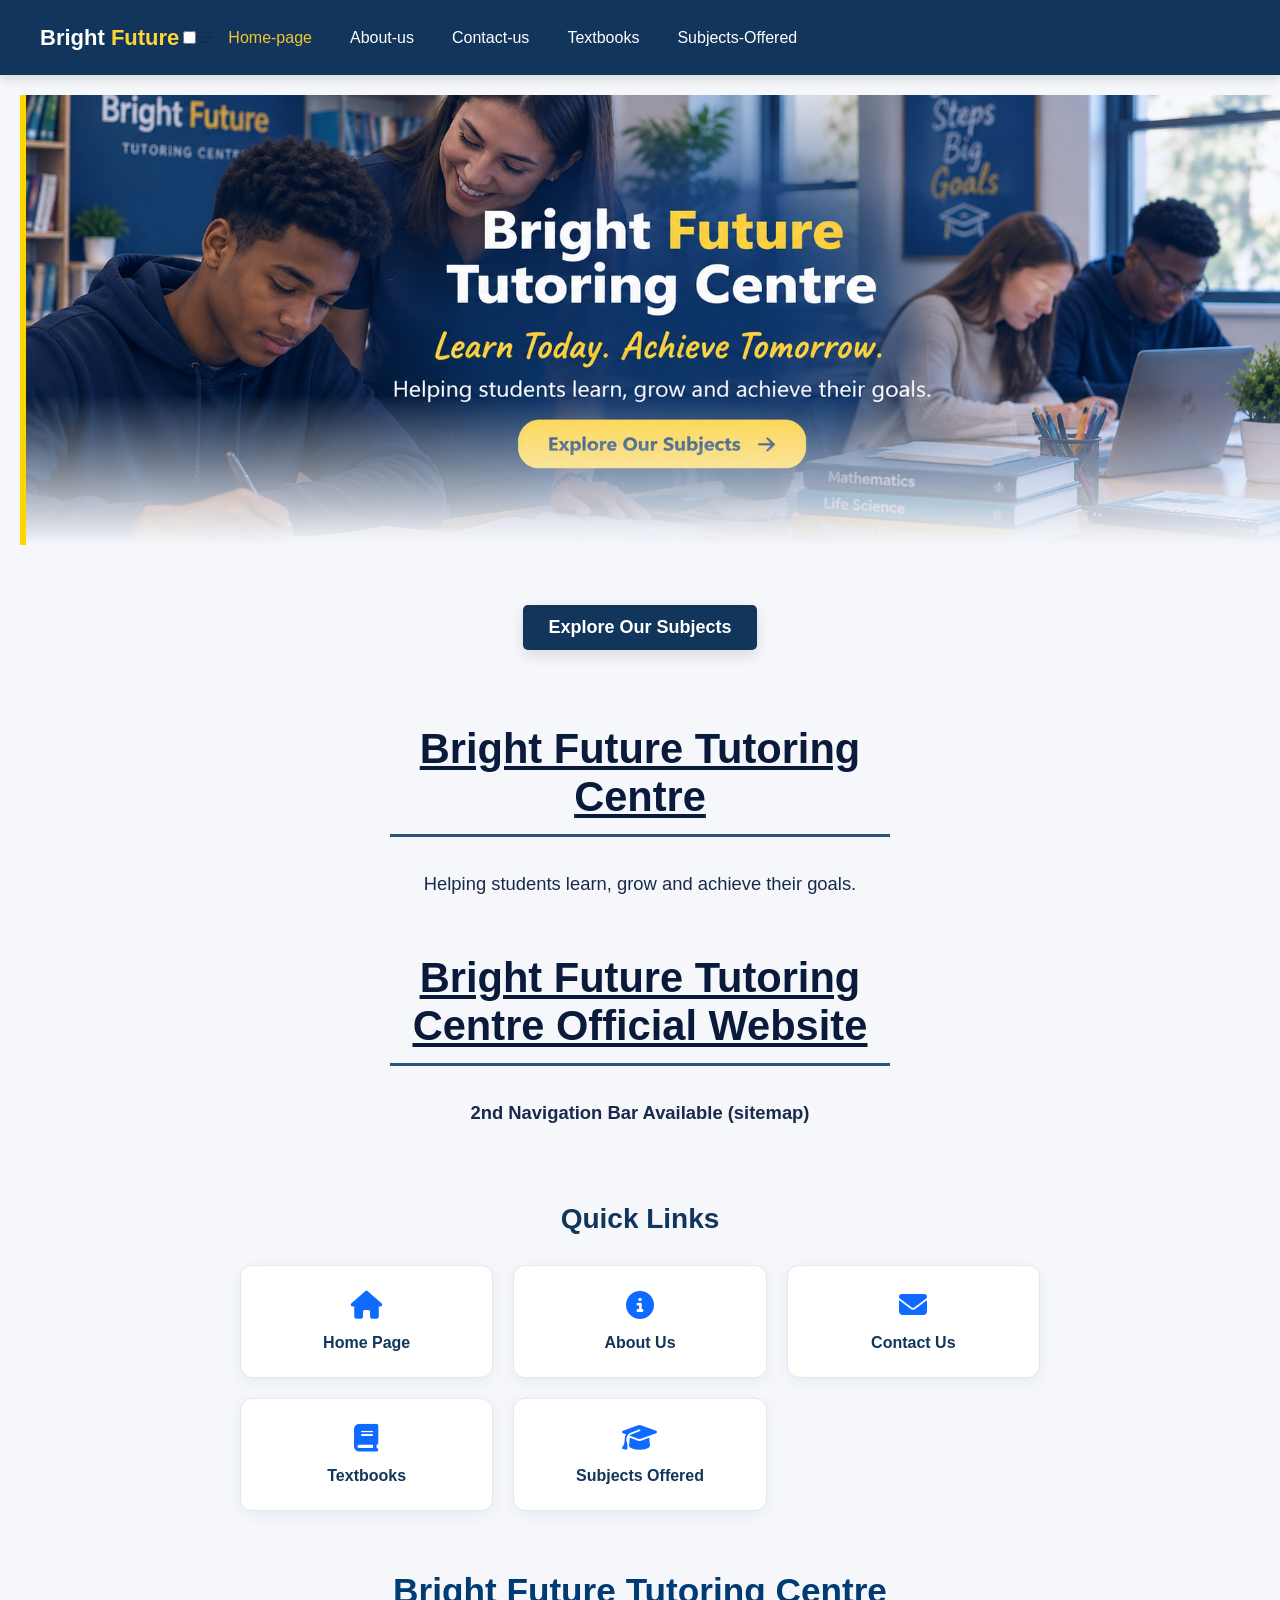
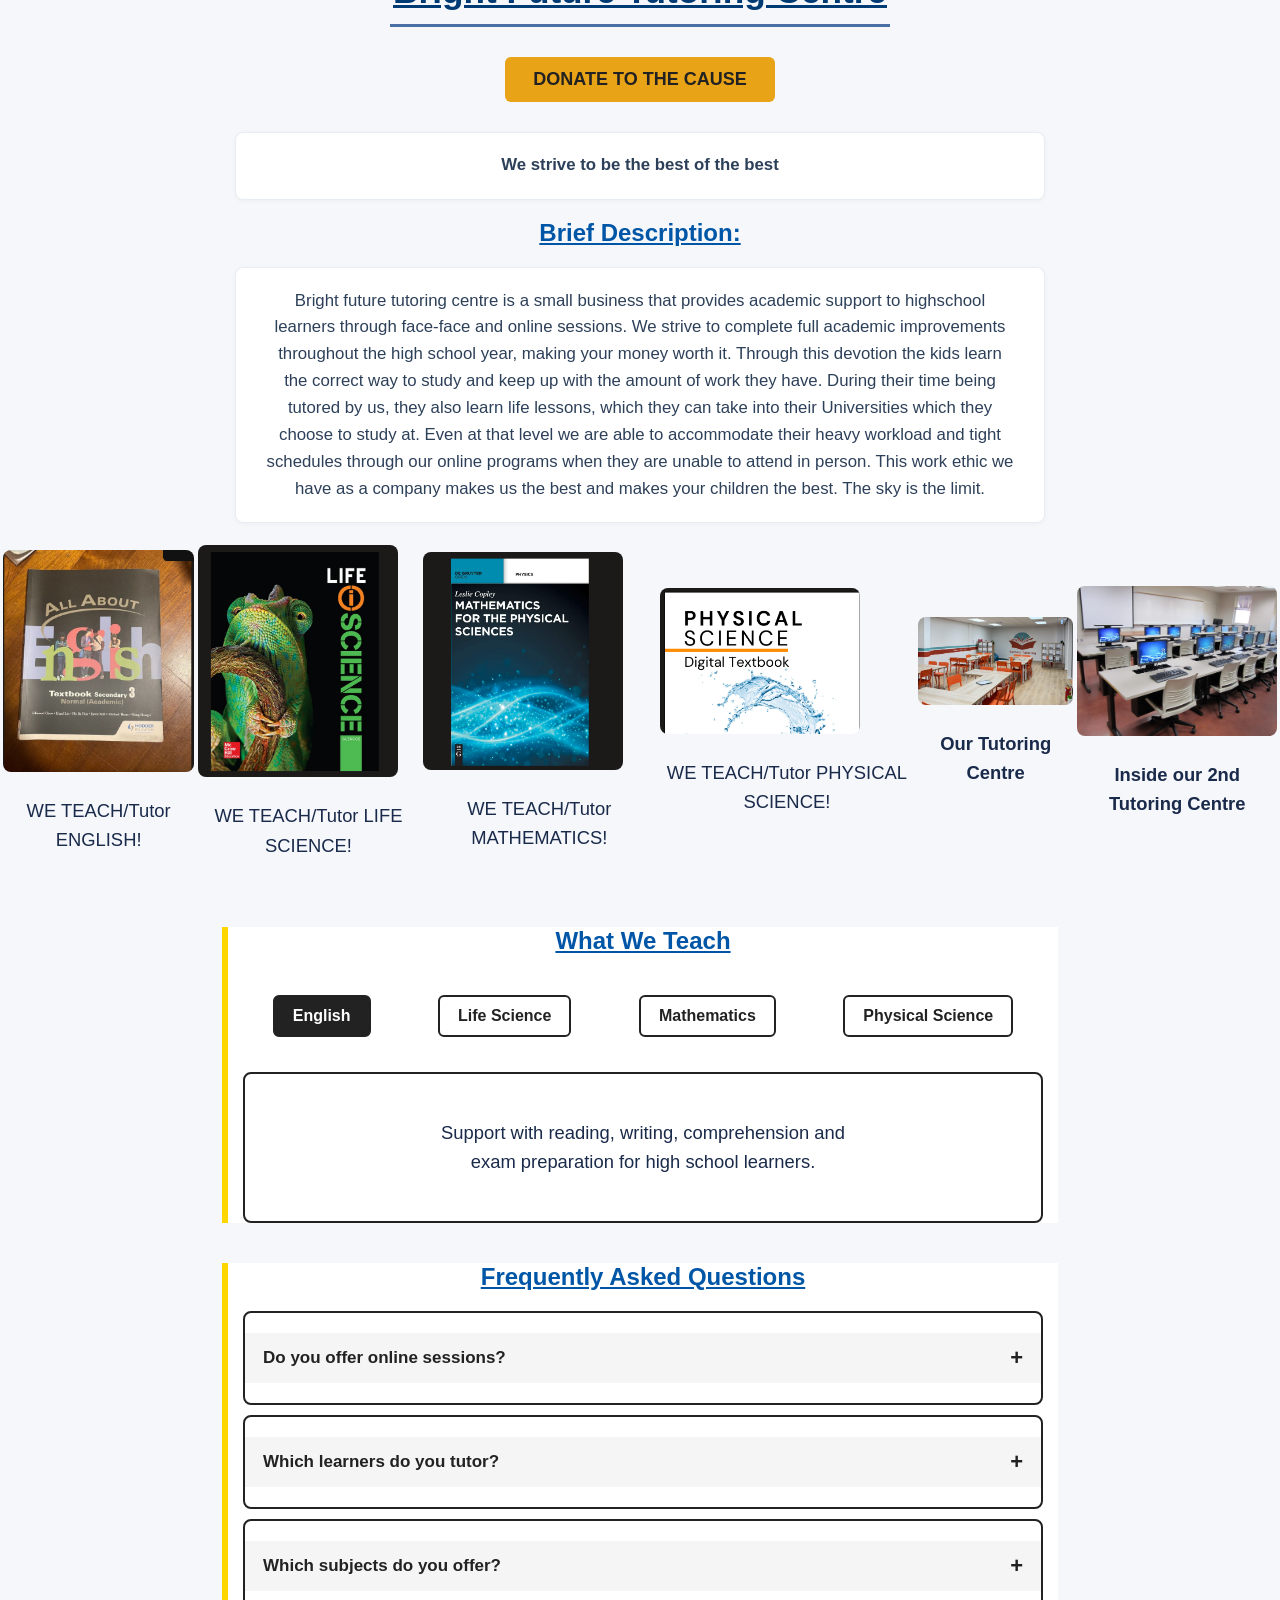
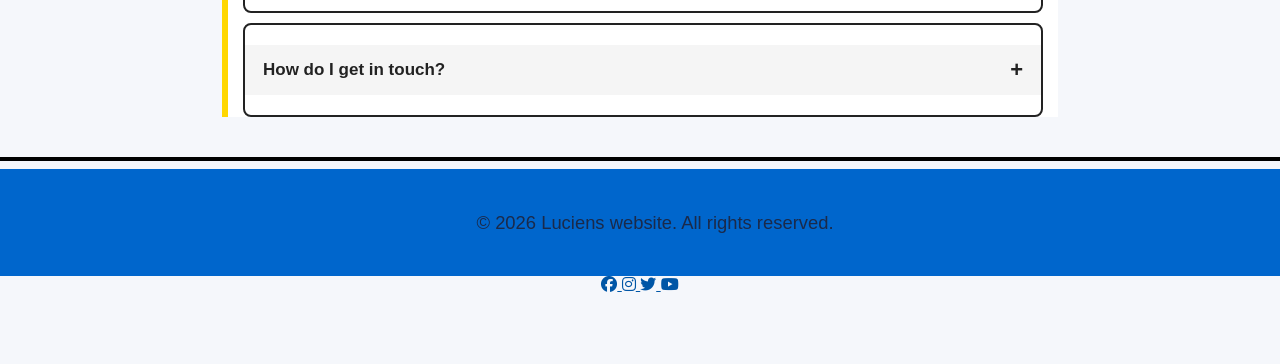
==== index.html @ dc011570 "Rename Index.html to index.html" ====
<!DOCTYPE html>
<html>

<head>

    <title>Homepage</title>

    <link rel="stylesheet" href="CSS/style.css">
    <link rel="stylesheet" href="CSS/lightbox.css">
    
    <meta charset="UTF-8">
<meta name="viewport" content="width=device-width, initial-scale=1.0">
<link rel="stylesheet" href="https://cdnjs.cloudflare.com/ajax/libs/font-awesome/6.5.1/css/all.min.css">
</head>

<body class="homepage">

    <!-- NAVIGATION BAR -->

    <header class="navbar">

        <a href="#" class="logo">
            Bright <span>Future</span>
        </a>

        <input type="checkbox" id="menu-toggle">

        <label for="menu-toggle" class="menu-toggle">&#9776;</label>

        <nav class="nav-links">

            <a href="#" class="active">Home-page</a>

            <a href="Assets/about us.html">About-us</a>

            <a href="Assets/Contact us.html">Contact-us</a>

            <a href="Assets/Textbooks.html">Textbooks</a>

            <a href="Assets/Subjects Offered.html">Subjects-Offered</a>

            

        </nav>

    </header>


    <!-- HOME PAGE BANNER -->

    <section class="home-banner">
    </section>
    <div class="banner-button">
     <a href="Assets/Subjects Offered.html" class="main-button">
                Explore Our Subjects
            </a>

        </div>
        <div class="banner-content">

            <h1>Bright Future Tutoring Centre</h1>

            <p>
                Helping students learn, grow and achieve their goals.
            </p>

       </div>

    


    <!-- WEBSITE INFORMATION -->

    <h1>
        <u>Bright Future Tutoring Centre Official Website</u>
    </h1>

    <p>
        <b>2nd Navigation Bar Available (sitemap)</b>
    </p>


    <!-- SITEMAP LINKS -->

   <div class="sitemap-section">
    <h2 class="sitemap-title">Quick Links</h2>
    
   <div class="sitemap-grid">
    <a href="index.html" class="sitemap-card">
        <i class="fas fa-home"></i>
        <span>Home Page</span>
    </a>

    <a href="Assets/about us.html" class="sitemap-card">
        <i class="fas fa-info-circle"></i>
        <span>About Us</span>
    </a>

    <a href="Assets/Contact us.html" class="sitemap-card">
        <i class="fas fa-envelope"></i>
        <span>Contact Us</span>
    </a>

    <a href="Assets/Textbooks.html" class="sitemap-card">
        <i class="fas fa-book"></i>
        <span>Textbooks</span>
    </a>

    <a href="Assets/Subjects Offered.html" class="sitemap-card">
        <i class="fas fa-graduation-cap"></i>
        <span>Subjects Offered</span>
    </a>
</div>
</div>


    <!-- MAIN CONTENT -->

    <h1>
        <u>Bright Future Tutoring Centre</u>
    </h1>

    
        
         
<button id="donate-btn" class="donate-button">DONATE TO THE CAUSE</button>
    

    <!-- This is a call to action button -->


    <p>
        <b>We strive to be the best of the best</b>
    </p>


    <h2>Brief Description:</h2>

    <p>
        Bright future tutoring centre is a small business that provides
        academic support to highschool learners through face-face and online
        sessions. We strive to complete full academic improvements throughout
        the high school year, making your money worth it. Through this
        devotion the kids learn the correct way to study and keep up with the
        amount of work they have.

        During their time being tutored by us, they also learn life lessons,
        which they can take into their Universities which they choose to
        study at.

        Even at that level we are able to accommodate their heavy workload
        and tight schedules through our online programs when they are unable
        to attend in person.

        This work ethic we have as a company makes us the best and makes
        your children the best.

        The sky is the limit.
    </p>


    <!-- SUBJECT AND CENTRE IMAGES (click any image to open the lightbox) -->

    <table>

        <tr>

            <td>

                <img src="Images/English.png"
                     alt="English"
                     width="200"
                     class="lightbox-img">

                <p>WE TEACH/Tutor ENGLISH!</p>

            </td>


            <td>

                <img src="Images/Life science .png"
                     alt="Life science"
                     width="200"
                     class="lightbox-img">

                <p>WE TEACH/Tutor LIFE SCIENCE!</p>

            </td>


            <td>

                <img src="Images/Mathematics .png"
                     alt="Mathematics"
                     width="200"
                     class="lightbox-img">

                <p>WE TEACH/Tutor MATHEMATICS!</p>

            </td>


            <td>

                <img src="Images/Physical science .png"
                     alt="Physical science"
                     width="200"
                     class="lightbox-img">

                <p>WE TEACH/Tutor PHYSICAL SCIENCE!</p>

            </td>


            <td>

                <img src="Images/Inside building.jpeg"
                     alt="Inside building"
                     width="200"
                     class="lightbox-img">

                <p>
                    <b>Our Tutoring Centre</b>
                </p>

            </td>


            <td>

                <img src="Images/Inside 2nd building.jpg"
                     alt="Inside 2nd building"
                     width="200"
                     class="lightbox-img">

                <p>
                    <b>Inside our 2nd Tutoring Centre</b>
                </p>

            </td>

        </tr>

    </table>
<!-- SUBJECT TABS -->
<section class="tabs">
    <h2>What We Teach</h2>

    <div class="tab-buttons">
        <button class="tab-btn active" data-tab="english">English</button>
        <button class="tab-btn" data-tab="lifesci">Life Science</button>
        <button class="tab-btn" data-tab="maths">Mathematics</button>
        <button class="tab-btn" data-tab="physci">Physical Science</button>
    </div>

    <div class="tab-panel active" id="english">
        <p>Support with reading, writing, comprehension and exam preparation for high school learners.</p>
    </div>
    <div class="tab-panel" id="lifesci">
        <p>Help with understanding key concepts, diagrams and the study techniques needed for Life Science.</p>
    </div>
    <div class="tab-panel" id="maths">
        <p>Step-by-step guidance through problem solving, practice questions and test preparation.</p>
    </div>
    <div class="tab-panel" id="physci">
        <p>Clear explanations of Physics and Chemistry topics, with plenty of practice.</p>
    </div>
</section>


<!-- FAQ ACCORDION -->
<section class="faq">
    <h2>Frequently Asked Questions</h2>

    <div class="faq-item">
        <button class="faq-question">Do you offer online sessions?</button>
        <div class="faq-answer">
            <p>Yes. We offer both face-to-face and online sessions, so learners with busy schedules can still attend.</p>
        </div>
    </div>

    <div class="faq-item">
        <button class="faq-question">Which learners do you tutor?</button>
        <div class="faq-answer">
            <p>We provide academic support to high school learners.</p>
        </div>
    </div>

    <div class="faq-item">
        <button class="faq-question">Which subjects do you offer?</button>
        <div class="faq-answer">
            <p>English, Life Science, Mathematics and Physical Science.</p>
        </div>
    </div>

    <div class="faq-item">
        <button class="faq-question">How do I get in touch?</button>
        <div class="faq-answer">
            <p>Visit our Contact Us page and we will get back to you.</p>
        </div>
    </div>
</section>

    <!-- FOOTER -->

    <hr style="border: 2px solid black;">

    <footer>

        <p>
            &copy; 2026 Luciens website. All rights reserved.
        </p>

    </footer>


    <!-- SOCIAL MEDIA LINKS -->

    <div class="social-links">

        <a href="#">
            <i class="fab fa-facebook"></i>
        </a>

        <a href="#">
            <i class="fab fa-instagram"></i>
        </a>

        <a href="#">
            <i class="fab fa-twitter"></i>
        </a>

        <a href="#">
            <i class="fab fa-youtube"></i>
        </a>

    </div>
<script src="JS/JavaScript.js"></script>

<!-- DONATE MODAL -->
<div class="modal" id="donate-modal">
    <div class="modal-content">
        <button class="modal-close" aria-label="Close">&times;</button>
        <h3>Support Bright Future</h3>
        <p>Your donation helps learners get the support they need.</p>

        <form id="donate-form">
            <label for="donor-name">Your name</label>
            <input type="text" id="donor-name" required>

            <label for="donor-amount">Amount (R)</label>
            <input type="number" id="donor-amount" min="1" required>

            <button type="submit" class="submit-btn">Donate</button>
        </form>

        <p class="thank-you" id="thank-you">Thank you for your support!</p>
    </div>
</div>

<!-- LIGHTBOX (opens when a picture is clicked) -->
<div class="lightbox" id="lightbox">
    <button class="lb-close" id="lbClose" aria-label="Close">&times;</button>
    <button class="lb-nav lb-prev" id="lbPrev" aria-label="Previous">&#10094;</button>
    <figure>
        <img id="lbImage" src="" alt="">
        <figcaption id="lbCaption"></figcaption>
        <div class="lb-thumbs" id="lbThumbs"></div>
    </figure>
    <button class="lb-nav lb-next" id="lbNext" aria-label="Next">&#10095;</button>
</div>
<script src="JS/lightbox.js"></script>

</body>

</html>
---- CSS/style.css ----
/* =========================================================
   BRIGHT FUTURE TUTORING CENTRE — STYLESHEET
   Fully Cleaned & Fixed Version
   ========================================================= */

/* ===== PAGE ===== */
body {
    margin: 0;
    font-family: Arial, Helvetica, sans-serif;
    background: #f5f7fb;
    color: #172b4d;
    padding-bottom: 70px;
}

/* ===== NAVIGATION BAR ===== */
.navbar {
    position: relative;
    width: 100%;
    height: 75px;
    background-color: #12355b;
    display: flex;
    align-items: center;
    justify-content: space-between;
    padding: 0 40px;
    box-sizing: border-box;
    box-shadow: 0 3px 12px rgba(0, 0, 0, 0.15);
    z-index: 1000;
}

.logo {
    color: white;
    font-size: 22px;
    font-weight: bold;
    text-decoration: none;
}

.logo span {
    color: #ffd43b;
}

.nav-links {
    display: flex;
    align-items: center;
    flex: 1;
    gap: 8px;
}

.nav-links a {
    color: white;
    text-decoration: none;
    padding: 10px 15px;
    border-radius: 6px;
    font-size: 16px;
    transition: color 0.3s ease;
    position: relative;
}

.nav-links a:hover {
    background-color: #ffd43b;
    color: #12355b;
}

.nav-links a::after {
    content: '';
    position: absolute;
    bottom: -4px;
    left: 0;
    width: 0;
    height: 2px;
    background: #0f6bff;
    transition: width 0.3s ease;
}

.nav-links a:hover::after {
    width: 100%;
}

.nav-links a.active {
    color: #f4c430;
}

/* ===== MAIN HEADING ===== */
.main-title {
    text-align: center;
    margin: 70px 20px 20px;
}

.main-title h1 {
    color: #12355b;
    font-size: 48px;
    margin-bottom: 15px;
    font-weight: 800;
}

.main-title p {
    color: #667085;
    font-size: 19px;
    margin: 0;
}

/* ===== HERO / MAIN BUTTON ===== */
.main-button {
    display: inline-block;
    background-color: #12355b;
    color: white;
    padding: 12px 25px;
    margin: 35px auto;
    text-decoration: none;
    border-radius: 5px;
    font-weight: bold;
    font-size: 18px;
    transition: background-color 0.3s ease, color 0.3s ease, transform 0.3s ease, box-shadow 0.3s ease;
    box-shadow: 0 5px 15px rgba(0, 0, 0, 0.12);
    animation: pulse 2s infinite;
}

.main-button:hover {
    background-color: #f4c430;
    color: #12355b;
    transform: translateY(-3px);
}

.banner-button {
    text-align: center;
    margin: 25px 0;
}

/* ===== GLOBAL TYPOGRAPHY ===== */
h1 {
    color: #003b73;
    text-align: center;
    font-size: 2.2rem;
    font-weight: 700;
    margin: 2.5rem 0 1.5rem 0;
    padding-bottom: 0.8rem;
    border-bottom: 3px solid #e2e8f0;
    max-width: 500px;
    margin-left: auto;
    margin-right: auto;
    text-decoration: underline;
}

h1:first-of-type {
    font-size: 2.6rem;
    color: #0a1a3a;
    border-bottom-color: #2c5282;
}

h1:nth-of-type(2) { border-bottom-color: #4a6fa5; }
h1:nth-of-type(3) { border-bottom-color: #8b7355; }

h2 {
    color: #0056a6;
    text-align: center;
    text-decoration: underline;
}

p {
    line-height: 1.6;
    font-size: 1.05rem;
    color: #2d4059;
    max-width: 750px;
    margin: 1.2rem auto;
    padding: 1.2rem 1.8rem;
    background: #ffffff;
    border-radius: 8px;
    border: 1px solid #e8edf4;
    box-shadow: 0 1px 4px rgba(0, 0, 0, 0.04);
}

p:hover { border-color: #cbd5e0; }
p strong { color: #1a2a4a; font-weight: 700; }

h1:first-of-type + p { background: #fefcf5; border-left: 5px solid #d4a017; border-radius: 8px; }
h1:nth-of-type(2) + p { background: #f5f9ff; border-left: 5px solid #2c5282; border-radius: 8px; }

p:first-of-type {
    font-size: 1.15rem;
    font-weight: 500;
    color: #1a2a4a;
    text-align: center;
    background: transparent !important;
    border: none !important;
    box-shadow: none !important;
    padding: 0.5rem 0 1rem 0 !important;
    margin: 1rem auto 0.5rem auto !important;
    border-bottom: 2px solid #e2e8f0;
    max-width: 450px;
}

/* ===== BUTTONS ===== */
button {
    background-color: #ffd700;
    color: #003b73;
    border: none;
    padding: 12px 25px;
    font-size: 16px;
    font-weight: bold;
    cursor: pointer;
    transition: background-color 0.2s ease, color 0.2s ease;
}

button:hover { background-color: #003b73; color: white; }
a { color: #0056a6; }
a:hover { color: #d4a900; }

/* ===== GENERIC SECTIONS ===== */
section {
    background-color: white;
    padding: 20px;
    margin: 20px;
    border-left: 6px solid #ffd700;
}

/* ===== FOOTER ===== */
footer {
    position: relative;
    bottom: 0;
    left: 0;
    width: 100%;
    background-color: #0066cc;
    color: white;
    text-align: center;
    padding: 15px;
    z-index: 1000;
}

/* ===== BANNER ===== */
.banner {
    position: relative;
    top: 0;
    z-index: 1000;
    background-color: #0066cc;
    color: white;
    text-align: center;
    padding: 20px;
    margin: 0;
}

.banner h1 { color: white; margin: 0; font-size: 40px; }
.banner p { color: #ffd700; font-size: 20px; margin-top: 10px; }
.baner-content { position: relative; z-index: 2; text-align: center; color: white; }

.home-banner {
    width: 100%;
    height: 450px;
    background-image: url("../Images/banner-image.png");
    background-size: cover;
    background-position: center;
    background-repeat: no-repeat;
    display: flex;
    justify-content: center;
    align-items: center;
    position: relative;
    box-sizing: border-box;
}

.hero {
    background: linear-gradient(135deg, #e8f0fe 0%, #ffffff 70%);
    padding: 3rem 2rem;
    border-radius: 20px;
    margin: 1rem;
}

/* ===== SECTION-SPECIFIC PAGE MODIFIERS ===== */
.subjects-page { text-align: center; }
/* ===== SUBJECTS PAGE BASE STYLES ===== */
.subjects-page { 
    text-align: center; 
}
.subjects-page table { 
    margin-left: auto; 
    margin-right: auto; 
    text-align: center; 
}
.subjects-page th, .subjects-page td { 
    border: 2px solid #003b73; 
    padding: 10px; 
}
.subjects-page th, .subjects-page td { border: 2px solid #003b73; padding: 10px; }

.homepage { text-align: center; }
.homepage ul { list-style-position: inside; padding: 0; margin: 0 auto; }
.homepage h1, .homepage h2, .homepage h3 { text-align: center; }
.homepage button { display: block; margin: 20px auto; }

.about-page { text-align: center; }
.contactpage { text-align: center; }
.textbookpage { text-align: center; }

/* ===== CONTACT PAGE ===== */
.contact-container { max-width: 900px; margin: 0 auto; padding: 2rem; }
.contact-header { text-align: center; margin-bottom: 2.5rem; }
.contact-header h2 { font-size: 2.5rem; color: #0a1a3a; margin-bottom: 0.5rem; text-decoration: none; }
.contact-header p { color: #4c5a77; font-size: 1.1rem; background: transparent; padding: 0; border: none; box-shadow: none; }

.contact-info-grid {
    display: grid;
    grid-template-columns: repeat(auto-fit, minmax(150px, 1fr));
    gap: 1.5rem;
    margin-bottom: 3rem;
    background: #f8fbff;
    padding: 2rem;
    border-radius: 20px;
    box-shadow: 0 4px 15px rgba(0, 0, 0, 0.05);
}

.info-item {
    text-align: center;
    padding: 1rem;
    background: white;
    border-radius: 12px;
    box-shadow: 0 2px 8px rgba(0, 0, 0, 0.06);
    transition: transform 0.3s ease, box-shadow 0.3s ease;
}

.info-item:hover { transform: translateY(-5px); box-shadow: 0 8px 25px rgba(11, 31, 68, 0.12); }
.info-item i { font-size: 2rem; color: #0b1f44; margin-bottom: 0.5rem; display: block; }
.info-item .label { font-size: 0.8rem; text-transform: uppercase; letter-spacing: 0.5px; color: #8a9bb5; font-weight: 600; }
.info-item .value { font-weight: 600; color: #0a1a3a; font-size: 0.95rem; margin-top: 0.3rem; }

.enquiry-section {
    background: white;
    border-radius: 20px;
    padding: 2.5rem;
    box-shadow: 0 10px 40px rgba(0, 0, 0, 0.06);
    border: 1px solid #edf2f9;
}

.enquiry-section h3 { font-size: 1.8rem; color: #0a1a3a; margin-bottom: 0.5rem; display: flex; align-items: center; gap: 10px; text-decoration: none; }
.enquiry-section h3 i { color: #0f6bff; }

.form-group { margin-bottom: 1.5rem; }
.form-group label { display: block; font-weight: 600; color: #1f2a44; margin-bottom: 0.4rem; font-size: 0.95rem; }
.form-group label .required { color: #e74c3c; margin-left: 3px; }

.form-group input, .form-group textarea, .form-group select {
    width: 100%;
    padding: 12px 16px;
    border: 2px solid #e8edf5;
    border-radius: 12px;
    font-size: 1rem;
    transition: all 0.3s ease;
    background: #fafcff;
    box-sizing: border-box;
}

.form-group input:focus, .form-group textarea:focus, .form-group select:focus {
    outline: none;
    border-color: #0f6bff;
    box-shadow: 0 0 0 4px rgba(15, 107, 255, 0.1);
    background: white;
}

.form-group textarea { min-height: 120px; resize: vertical; }
.form-row { display: grid; grid-template-columns: 1fr 1fr; gap: 1.5rem; }

.submit-btn {
    width: 100%;
    margin-top: 18px;
    padding: 12px;
    border: none;
    border-radius: 6px;
    background: linear-gradient(135deg, #0b1f44, #1a3a7a);
    color: #fff;
    font-size: 1.1rem;
    font-weight: 600;
    cursor: pointer;
    transition: all 0.3s ease;
    display: inline-flex;
    align-items: center;
    justify-content: center;
    gap: 10px;
    box-shadow: 0 8px 25px rgba(11, 31, 68, 0.2);
}

.submit-btn:hover { transform: translateY(-3px); box-shadow: 0 12px 35px rgba(11, 31, 68, 0.3); background: linear-gradient(135deg, #12306b, #1f4a9a); }
.submit-btn i { font-size: 1.2rem; }

/* ===== LOCATION / IFRAME ===== */
.location { text-align: center; margin: 30px auto; }
.location h2 { text-align: center; margin-bottom: 20px; }
iframe { display: block; margin: 20px auto; }

/* ===== TEAM LIST (UL-based) ===== */
ul {
    max-width: 650px;
    margin: 1.5rem auto;
    padding: 0;
    list-style: none;
    display: grid;
    grid-template-columns: 1fr 1fr;
    gap: 0.7rem;
}

ul li {
    background: #ffffff;
    padding: 0.8rem 1.2rem;
    border-radius: 6px;
    border: 1px solid #e2e8f0;
    font-size: 0.95rem;
    color: #2d3748;
    transition: all 0.2s ease;
}

ul li:hover { background: #f7fafc; border-color: #b0c4de; transform: translateX(3px); }
ul li:first-child { background: #fffbeb; border-color: #f6c23e; }
ul li:nth-child(2), ul li:nth-child(3), ul li:nth-child(4) { background: #ebf4ff; border-color: #90b4de; }
ul li:nth-child(5), ul li:nth-child(6), ul li:nth-child(7) { background: #f0fff4; border-color: #9ae6b4; }

ul + p {
    text-align: center;
    color: #4a5568;
    font-size: 0.95rem;
    font-style: italic;
    padding: 1.5rem 0 0 0 !important;
    margin: 1.5rem auto 0 auto !important;
    border-top: 2px solid #e2e8f0;
    background: transparent !important;
    border-left: none !important;
    border-radius: 0 !important;
    box-shadow: none !important;
    max-width: 500px;
}

/* ===== IMAGE HOVER ===== */
img { transition: all 0.3s ease; border-radius: 8px; display: block; max-width: 100%; height: auto; }
img:hover { transform: scale(1.08); transition: transform 0.5s ease; }

.image-wrapper { overflow: hidden; border-radius: 8px; position: relative; }
.image-wrapper img { transition: transform 0.4s ease; display: block; width: 100%; height: auto; }
.image-wrapper:hover img { transform: scale(1.08); }

.image-container { position: relative; overflow: hidden; border-radius: 8px; }
.image-container img { transition: transform 0.4s ease; display: block; width: 100%; height: auto; }
.image-container:hover img { transform: scale(1.06); }
.image-container::after { content: ''; position: absolute; inset: 0; background: rgba(44, 82, 130, 0); transition: background 0.3s ease; pointer-events: none; }
.image-container:hover::after { background: rgba(44, 82, 130, 0.05); }

.subject-card { background: white; border-radius: 10px; overflow: hidden; box-shadow: 0 2px 10px rgba(0, 0, 0, 0.06); transition: all 0.3s ease; }
.subject-card:hover { transform: translateY(-6px); box-shadow: 0 10px 30px rgba(0, 0, 0, 0.1); }
.subject-card img { transition: transform 0.4s ease; width: 100%; height: auto; display: block; }
.subject-card:hover img { transform: scale(1.05); }

.image-grid { display: grid; grid-template-columns: repeat(auto-fit, minmax(250px, 1fr)); gap: 1.5rem; padding: 1rem; }
.image-grid img { transition: all 0.3s ease; border-radius: 8px; width: 100%; height: 200px; object-fit: cover; }
.image-grid img:hover { transform: scale(1.03); box-shadow: 0 8px 20px rgba(0, 0, 0, 0.12); }

.hero-image { transition: all 0.4s ease; border-radius: 12px; }
.hero-image:hover { transform: scale(1.02); box-shadow: 0 15px 40px rgba(0, 0, 0, 0.15); }

.logo-image { transition: all 0.3s ease; }
.logo-image:hover { transform: scale(1.05); filter: drop-shadow(0 4px 12px rgba(0, 0, 0, 0.1)); }

.gallery-image { transition: all 0.4s ease; border-radius: 8px; cursor: pointer; }
.gallery-image:hover { transform: scale(1.05) rotate(-1deg); box-shadow: 0 10px 30px rgba(0, 0, 0, 0.15); z-index: 10; }

table img { transition: transform 0.3s ease, box-shadow 0.3s ease; border-radius: 8px; }
table img:hover { transform: scale(1.08); box-shadow: 0 8px 20px rgba(0, 0, 0, 0.35); }

/* ===== ABOUT PAGE ===== */
.aboutpage { text-align: center; }
.aboutpage h1, .aboutpage h2, .aboutpage h3, .aboutpage p { text-align: center; }
.aboutpage .content-box { margin-left: auto; margin-right: auto; }

.aboutpage main { max-width: 1100px; margin: 30px auto; padding: 20px; text-align: center; }
.aboutpage main h1, .aboutpage main h2 { color: #12355b; margin-top: 30px; margin-bottom: 15px; }
.aboutpage main h1 { font-size: 30px; }

.aboutpage main h2 {
    font-size: 25px;
    text-decoration-thickness: 2px;
    text-underline-offset: 6px;
    position: relative;
    width: fit-content;
    max-width: 100%;
    padding-bottom: 8px;
    margin-left: auto;
    margin-right: auto;
    text-align: center;
}

.aboutpage main p { max-width: 900px; margin: 15px auto; line-height: 1.8; font-size: 16px; color: #333333; }

.team-table { width: 80%; margin: 30px auto; border-collapse: collapse; text-align: center; }
.aboutpage .team-table { width: 90%; max-width: 800px; margin: 25px auto; border-collapse: collapse; background-color: white; box-shadow: 0 4px 12px rgba(0, 0, 0, 0.08); }

.team-table th { background-color: #0f6bff; color: #000000; padding: 15px; border: 2px solid #0066cc; }
.aboutpage .team-table th { background-color: #12355b; color: white; padding: 15px; text-align: center; }

.team-table td { padding: 2px; border: 2px solid #0066cc; }
.aboutpage .team-table td { padding: 13px; border: 1px solid #dddddd; text-align: center; }

.team-table tr:nth-child(even) { background-color: #fce4ec; }
.team-table tr:nth-child(odd) { background-color: #ffffff; }
.aboutpage .team-table tr:not(:first-child) { transition: background-color 0.3s ease; }
.aboutpage .team-table tr:not(:first-child):hover { background-color: #fff5cc; }

.aboutpage .team-table tr.row-hidden { opacity: 0; transform: translateX(-30px); transition: opacity 0.6s ease, transform 0.6s ease; }
.aboutpage .team-table tr.row-hidden.row-show { opacity: 1; transform: translateX(0); }

.aboutpage .main-button { transition: background-color 0.3s ease, transform 0.3s ease; }
.aboutpage .main-button:hover { transform: translateY(-3px); }
.aboutpage footer { text-align: center; padding: 15px; }

/* ===== ABOUT — READ MORE ===== */
.aboutpage #readMoreBtn { border: none; cursor: pointer; margin: 15px auto; padding: 12px 24px; display: inline-block; background-color: #ffd43b; color: #12355b; border-radius: 5px; font-weight: bold; font-size: 15px; transition: transform 0.25s ease, box-shadow 0.25s ease, background-color 0.25s ease; }
.aboutpage #readMoreBtn:hover { background-color: #f0c419; transform: translateY(-3px); box-shadow: 0 5px 12px rgba(18, 53, 91, 0.2); }
.aboutpage #readMoreBtn:active { transform: scale(0.97); }
.aboutpage #aboutExtra[hidden] { display: none; }
.aboutpage #aboutExtra { max-height: 0; opacity: 0; overflow: hidden; transition: max-height 0.4s ease, opacity 0.4s ease; }
.aboutpage #aboutExtra.is-open { max-height: 500px; opacity: 1; }

/* ===== ABOUT — REVEAL ANIMATIONS ===== */
.aboutpage .about-reveal { opacity: 0; transform: translateY(25px); transition: opacity 0.7s ease, transform 0.7s ease; }
.aboutpage .about-reveal.is-visible { opacity: 1; transform: translateY(0); }

.aboutpage main section, .aboutpage .vision, .aboutpage .mission, .aboutpage .history { transition: transform 0.3s ease, box-shadow 0.3s ease; border-radius: 8px; }
.aboutpage main section:hover, .aboutpage .vision:hover, .aboutpage .mission:hover, .aboutpage .history:hover { transform: translateY(-5px); box-shadow: 0 6px 18px rgba(18, 53, 91, 0.12); }

.aboutpage main h2::after { content: ""; position: absolute; bottom: 0; left: 0; width: 0; height: 3px; background-color: #ffd43b; transition: width 0.4s ease; }
.aboutpage main h2:hover::after, .aboutpage main h2.is-visible::after { width: 100%; }

/* ===== TEXTBOOKS ===== */
.textbookpage ul { display: flex; justify-content: center; gap: 30px; flex-wrap: wrap; list-style: none; padding: 0; }
.textbookpage li { text-align: center; width: 220px; }
.textbookpage li img { width: 200px; height: 150px; object-fit: cover; }
.textbookpage button { background-color: #12355b; color: white; border: none; padding: 10px 20px; border-radius: 5px; cursor: pointer; }
.textbookpage button:hover { background-color: #f4c430; color: #12355b; }

.textbook-list { display: flex; justify-content: center; align-items: flex-start; gap: 30px; flex-wrap: wrap; list-style: none; padding: 0; }
.textbook { text-align: center; width: 220px; }
.textbook img { width: 200px; height: 150px; object-fit: cover; }
.textbook button, .shopping-cart button { background-color: #12355b; color: white; border: none; padding: 10px 20px; border-radius: 5px; cursor: pointer; }
.textbook button:hover, .shopping-cart button:hover { background-color: #f4c430; color: #12355b; }

.shopping-cart { text-align: center; margin: 40px auto; padding: 25px; width: 80%; border: 2px solid #12355b; border-radius: 10px; background-color: white; }
.shopping-cart h2 { color: #12355b; }
.cart-item { border-bottom: 1px solid #ccc; padding: 15px; margin: 10px; }

/* ===== ONLINE / IN-PERSON SESSION BANNERS ===== */
.online-session-banner { width: 90%; max-width: 800px; margin: 30px auto; border-radius: 15px; overflow: hidden; box-shadow: 0 5px 15px rgba(0, 0, 0, 0.12); }
.online-session-banner img { width: 100%; height: auto; display: block; }
.inperson-session-banner { width: 90%; max-width: 800px; margin: 30px auto; border-radius: 15px; overflow: hidden; box-shadow: 0 5px 15px rgba(0, 0, 0, 0.12); }
.inperson-session-banner img { width: 100%; height: auto; display: block; }

/* ===== SCROLL REVEAL (generic) ===== */
.reveal { opacity: 0; transform: translateY(30px); transition: opacity 0.8s ease, transform 0.8s ease; }
.reveal.visible { opacity: 1; transform: translateY(0); }

/* ===== TYPING / PULSE ANIMATIONS ===== */
.typing::after { content: "|"; margin-left: 2px; animation: blink 0.7s infinite; }
@keyframes blink { 0%, 50% { opacity: 1; } 51%, 100% { opacity: 0; } }
@keyframes pulse { 0% { box-shadow: 0 0 0 0 rgba(255, 255, 255, 0.7); } 70% { box-shadow: 0 0 0 15px rgba(255, 255, 255, 0); } 100% { box-shadow: 0 0 0 0 rgba(255, 255, 255, 0); } }

/* ===== BACK TO TOP ===== */
.back-to-top { position: fixed; bottom: 25px; right: 25px; width: 45px; height: 45px; border: none; border-radius: 50%; background: #222; color: #fff; font-size: 22px; cursor: pointer; opacity: 0; visibility: hidden; transform: translateY(20px); transition: opacity 0.4s ease, transform 0.4s ease, visibility 0.4s; z-index: 1000; }
.back-to-top.show { opacity: 1; visibility: visible; transform: translateY(0); }
.back-to-top:hover { background: #555; }

/* ===== SCROLL PROGRESS BAR ===== */
.scroll-progress { position: fixed; top: 0; left: 0; height: 4px; width: 0; background-color: #ffd43b; z-index: 3000; }

/* ===== DONATE BUTTON ===== */
.donate-button { padding: 12px 28px; font-size: 18px; font-weight: bold; text-transform: uppercase; background: #e8a317; color: #222; border: none; border-radius: 6px; cursor: pointer; transition: opacity 0.8s ease, transform 0.8s ease, background 0.2s ease; }
.donate-button:hover { background: #f5b835; }

/* ===== TABS ===== */
.tabs, .faq { max-width: 800px; margin: 40px auto; padding: 0 15px; }
.tab-buttons { display: flex; flex-wrap: wrap; gap: 8px; margin-bottom: 15px; }
.tab-btn { padding: 10px 18px; border: 2px solid #222; background: #fff; color: #222; border-radius: 6px; font-size: 16px; cursor: pointer; transition: background 0.3s, color 0.3s; }
.tab-btn:hover { background: #eee; }
.tab-btn.active { background: #222; color: #fff; }
.tab-panel { display: none; padding: 20px; border: 2px solid #222; border-radius: 8px; }
.tab-panel.active { display: block; animation: tabFade 0.5s ease; }
@keyframes tabFade { from { opacity: 0; transform: translateY(10px); } to { opacity: 1; transform: translateY(0); } }

/* ===== FAQ ===== */
.faq-item { border: 2px solid #222; border-radius: 8px; margin-bottom: 10px; overflow: hidden; }
.faq-question { position: relative; width: 100%; text-align: left; padding: 15px 45px 15px 18px; font-size: 17px; font-weight: bold; background: #f5f5f5; color: #222; border: none; cursor: pointer; }
.faq-question::after { content: "+"; position: absolute; right: 18px; top: 50%; transform: translateY(-50%); font-size: 22px; transition: transform 0.3s ease; }
.faq-item.open .faq-question::after { transform: translateY(-50%) rotate(45deg); }
.faq-answer { max-height: 0; overflow: hidden; transition: max-height 0.4s ease; }
.faq-answer p { margin: 0; padding: 15px 18px; }

/* ===== PILLAR CARDS (Vision / Mission / History) ===== */
.aboutpage .pillars-section { max-width: 1100px; margin: 50px auto; padding: 0 20px; text-align: center; }
.aboutpage .pillars-section > h2 { margin-bottom: 10px; }
.aboutpage .pillars { display: grid; grid-template-columns: repeat(auto-fit, minmax(260px, 1fr)); gap: 1.5rem; margin-top: 30px; }
.aboutpage .pillar { background: #fff; padding: 32px 24px; border-radius: 14px; box-shadow: 0 6px 20px rgba(18, 53, 91, 0.08); border-top: 5px solid #ffd43b; text-align: left; transition: transform .3s ease, box-shadow .3s ease, opacity .5s ease; will-change: transform; }
.aboutpage .pillar.about-reveal { opacity: 0; transform: translateY(30px); }
.aboutpage .pillar.is-visible { opacity: 1; transform: translateY(0); }
.aboutpage .pillar:hover { transform: translateY(-8px); box-shadow: 0 16px 36px rgba(18, 53, 91, 0.15); }
.aboutpage .pillar-icon { font-size: 32px; margin-bottom: 10px; display: block; line-height: 1; }
.aboutpage .pillar h3 { color: #12355b; margin: 0 0 10px; font-size: 20px; text-decoration: none; }
.aboutpage .pillar p { color: #4a5568; line-height: 1.7; margin: 0; font-size: 15px; background: transparent; border: none; box-shadow: none; padding: 0; }

/* ===== BANNER FADE INTO PAGE ===== */
.aboutpage .home-banner::after {
    content: "";
    display: block;
    position: absolute;
    left: 0;
    right: 0;
    bottom: 0;
    height: 150px;
    background: linear-gradient(to bottom, rgba(245, 247, 251, 0) 0%, rgba(245, 247, 251, 1) 100%);
    pointer-events: none;
    z-index: 2;
}

/* ===== CONTACT BANNER FADE-IN ===== */
.contactpage .home-banner {
    /* 1. Set the image */
    background-image: url("../Images/banner-image.png");
    background-size: cover;
    background-position: center;
    background-repeat: no-repeat;
    
    /* 2. Animate it on page load */
    animation: fadeInBanner 1.5s ease-in-out forwards;
}

@keyframes fadeInBanner {
    0% { opacity: 0; }
    100% { opacity: 1; }
}

/* 3. Fade the bottom into the page */
.contactpage .home-banner::after {
    content: "";
    display: block;
    position: absolute;
    left: 0;
    right: 0;
    bottom: 0;
    height: 150px;
    background: linear-gradient(to bottom, rgba(245, 247, 251, 0) 0%, rgba(245, 247, 251, 1) 100%);
    pointer-events: none;
    z-index: 2;
}
/* ===== UPGRADED MAP LAYOUT ===== */
.map-section {
    max-width: 1100px;
    margin: 60px auto;
    padding: 0 20px;
    text-align: center;
}

.map-grid {
    display: grid;
    grid-template-columns: 1fr 1fr; /* Side by side on desktop */
    gap: 30px;
    margin-top: 40px;
}

.map-card {
    background: #fff;
    border-radius: 16px;
    padding: 20px;
    box-shadow: 0 10px 30px rgba(18, 53, 91, 0.08);
    transition: transform 0.3s ease, box-shadow 0.3s ease;
}

.map-card:hover {
    transform: translateY(-5px);
    box-shadow: 0 15px 40px rgba(18, 53, 91, 0.15);
}

.map-card h3 {
    color: #12355b;
    margin-bottom: 15px;
    font-size: 20px;
    text-decoration: none;
}

.map-wrapper {
    position: relative;
    border-radius: 12px;
    overflow: hidden;
    height: 350px; /* Fixed height for uniform look */
}

.map-wrapper iframe {
    width: 100% !important;
    height: 100% !important;
    border: none !important;
    display: block;
}

/* Expand Button */
.map-expand-btn {
    position: absolute;
    bottom: 15px;
    right: 15px;
    width: 40px;
    height: 40px;
    border-radius: 50%;
    background: rgba(255, 255, 255, 0.9);
    color: #12355b;
    border: none;
    cursor: pointer;
    box-shadow: 0 4px 12px rgba(0, 0, 0, 0.2);
    display: flex;
    align-items: center;
    justify-content: center;
    transition: background 0.3s ease, transform 0.3s ease, opacity 0.3s ease;
    opacity: 0; /* Hidden by default */
}

.map-wrapper:hover .map-expand-btn {
    opacity: 1; /* Show on hover */
    transform: scale(1.1);
}

.map-expand-btn:hover {
    background: #ffd43b;
}

/* Fullscreen Modal */
.map-modal {
    position: fixed;
    inset: 0;
    background: rgba(18, 53, 91, 0.95);
    display: flex;
    justify-content: center;
    align-items: center;
    z-index: 9999;
    opacity: 0;
    visibility: hidden;
    transition: opacity 0.3s ease;
    padding: 20px;
}

.map-modal.show {
    opacity: 1;
    visibility: visible;
}

.map-modal iframe {
    width: 90vw;
    height: 85vh;
    max-width: 1200px;
    border-radius: 12px;
    border: none;
    box-shadow: 0 20px 50px rgba(0, 0, 0, 0.5);
}

.map-modal-close {
    position: absolute;
    top: 20px;
    right: 30px;
    font-size: 40px;
    color: white;
    cursor: pointer;
    background: none;
    border: none;
    transition: transform 0.3s ease;
}

.map-modal-close:hover {
    transform: scale(1.2);
    color: #ffd43b;
}

/* Mobile Responsive */
@media (max-width: 768px) {
    .map-grid {
        grid-template-columns: 1fr; /* Stack on mobile */
    }
    .map-wrapper {
        height: 250px;
    }
    .map-expand-btn {
        opacity: 1; /* Always show on mobile (no hover) */
    }
}
/* ===== TEXTBOOK PAGE UPGRADES ===== */
.textbookpage .home-banner {
    background-image: url("../Images/banner-image.png"); /* Or your textbooks banner */
    background-size: cover;
    background-position: center;
    animation: fadeInBanner 1.5s ease-in-out forwards;
}

/* Make the textbooks grid look premium */
.textbookpage .textbook-list {
    display: flex;
    justify-content: center;
    align-items: stretch;
    gap: 30px;
    flex-wrap: wrap;
    max-width: 1100px;
    margin: 40px auto;
    padding: 0 20px;
}

.textbookpage .textbook {
    background: white;
    border-radius: 16px;
    padding: 20px;
    box-shadow: 0 4px 15px rgba(18, 53, 91, 0.08);
    transition: transform 0.3s ease, box-shadow 0.3s ease;
    display: flex;
    flex-direction: column;
    align-items: center;
}

.textbookpage .textbook:hover {
    transform: translateY(-8px);
    box-shadow: 0 15px 35px rgba(18, 53, 91, 0.15);
}

.textbookpage .textbook img {
    width: 100%;
    height: 200px;
    object-fit: contain;
    margin-bottom: 15px;
    border-radius: 8px;
}

/* The Shopping Cart Layout */
.shopping-cart {
    max-width: 800px;
    margin: 50px auto;
    background: white;
    border-radius: 16px;
    padding: 30px;
    box-shadow: 0 10px 30px rgba(18, 53, 91, 0.08);
    border-top: 5px solid #ffd43b;
}

.shopping-cart h2 {
    text-align: left;
    color: #12355b;
    margin-top: 0;
    border-bottom: 2px solid #e2e8f0;
    padding-bottom: 15px;
    text-decoration: none;
}

.cart-item {
    display: flex;
    align-items: center;
    gap: 20px;
    padding: 15px 0;
    border-bottom: 1px solid #e2e8f0;
    text-align: left;
}

.cart-item img {
    width: 60px;
    height: 80px;
    object-fit: cover;
    border-radius: 6px;
}

.cart-item-details {
    flex-grow: 1;
}

.cart-item-details h4 {
    margin: 0 0 5px;
    color: #12355b;
}

.cart-item-details p {
    margin: 0;
    color: #667085;
    font-size: 14px;
    padding: 0;
    background: transparent;
    border: none;
    box-shadow: none;
}

.remove-btn {
    background: #ffeded;
    color: #e74c3c;
    border: none;
    width: 40px;
    height: 40px;
    border-radius: 50%;
    cursor: pointer;
    transition: background 0.2s, transform 0.2s;
    display: flex;
    align-items: center;
    justify-content: center;
}

.remove-btn:hover {
    background: #e74c3c;
    color: white;
    transform: scale(1.1);
}

.empty-cart {
    text-align: center;
    color: #8a9bb5;
    font-style: italic;
    padding: 20px 0;
}

.checkout-btn {
    width: 100%;
    padding: 15px;
    font-size: 18px;
    background: linear-gradient(135deg, #12355b, #1d5a9a);
    color: white;
    border-radius: 8px;
    margin-top: 20px;
    transition: transform 0.2s, box-shadow 0.2s;
}

.checkout-btn:hover {
    transform: translateY(-2px);
    box-shadow: 0 8px 20px rgba(18, 53, 91, 0.25);
    background: linear-gradient(135deg, #12306b, #1f4a9a);
}

/* Info Section at bottom */
.info-section {
    max-width: 800px;
    margin: 50px auto;
    text-align: center;
}

.info-section p {
    background: white;
    padding: 30px;
    border-radius: 16px;
    box-shadow: 0 4px 15px rgba(18, 53, 91, 0.05);
    border-left: 6px solid #ffd43b;
}

/* ===== TEXTBOOKS BANNER FADE-IN ===== */
.textbookpage .home-banner {
    /* 1. Set the image */
    background-image: url("../Images/banner-image.png");
    background-size: cover;
    background-position: center;
    background-repeat: no-repeat;
    
    /* 2. Animate it on page load */
    animation: fadeInBanner 1.5s ease-in-out forwards;
}

/* 3. Fade the bottom into the page background */
.textbookpage .home-banner::after {
    content: "";
    display: block;
    position: absolute;
    left: 0;
    right: 0;
    bottom: 0;
    height: 150px;
    background: linear-gradient(to bottom, rgba(245, 247, 251, 0) 0%, rgba(245, 247, 251, 1) 100%);
    pointer-events: none;
    z-index: 2;
}
/* ===== TEXTBOOK PAGE SCROLL REVEAL ===== */

/* Starting state: invisible and pushed down */
.textbookpage .reveal-scroll {
    opacity: 0;
    transform: translateY(50px);
    transition: opacity 0.8s ease-out, transform 0.8s ease-out;
    will-change: opacity, transform;
}

/* Final state: visible and in normal position */
.textbookpage .reveal-scroll.is-visible {
    opacity: 1;
    transform: translateY(0);
}

/* Stagger the book cards so they pop in one by one */
.textbookpage .textbook:nth-child(1) { transition-delay: 0.1s; }
.textbookpage .textbook:nth-child(2) { transition-delay: 0.2s; }
.textbookpage .textbook:nth-child(3) { transition-delay: 0.3s; }
.textbookpage .textbook:nth-child(4) { transition-delay: 0.4s; }

/* ===== SUBJECTS PAGE BANNER FADE-IN ===== */
.subjects-page .home-banner {
    /* 1. Set the image */
    background-image: url("../Images/banner-image.png");
    background-size: cover;
    background-position: center;
    background-repeat: no-repeat;
    
    /* 2. Animate it on page load */
    animation: fadeInBanner 1.5s ease-in-out forwards;
}

/* 3. Fade the bottom into the page background */
.subjects-page .home-banner::after {
    content: "";
    display: block;
    position: absolute;
    left: 0;
    right: 0;
    bottom: 0;
    height: 150px;
    background: linear-gradient(to bottom, rgba(245, 247, 251, 0) 0%, rgba(245, 247, 251, 1) 100%);
    pointer-events: none;
    z-index: 2;
}

/* ===== SUBJECTS PAGE SCROLL REVEAL ===== */
.subjects-page .reveal-scroll {
    opacity: 0;
    transform: translateY(40px);
    transition: opacity 0.8s ease-out, transform 0.8s ease-out;
    will-change: opacity, transform;
}

.subjects-page .reveal-scroll.is-visible {
    opacity: 1;
    transform: translateY(0);
}

/* Stagger the 4 subject cards */
.subjects-page .subject-card:nth-child(1) { transition-delay: 0.1s; }
.subjects-page .subject-card:nth-child(2) { transition-delay: 0.2s; }
.subjects-page .subject-card:nth-child(3) { transition-delay: 0.3s; }
.subjects-page .subject-card:nth-child(4) { transition-delay: 0.4s; }

/* ===== MODERN SUBJECT CARDS (NUCLEAR FIX) ===== */

.subjects-page .subject-grid {
    display: grid !important;
    grid-template-columns: repeat(auto-fit, minmax(220px, 1fr)) !important;
    gap: 25px !important;
    margin: 40px auto !important;
    max-width: 1000px !important;
    padding: 0 20px !important;
    list-style: none !important; 
}

.subjects-page .subject-card {
    background: #ffffff !important;
    padding: 40px 20px !important;
    border-radius: 16px !important;
    box-shadow: 0 10px 30px rgba(18, 53, 91, 0.08) !important;
    border: 1px solid #e2e8f0 !important;
    border-top: none !important;
    transition: all 0.3s ease !important;
    display: flex !important;
    flex-direction: column !important;
    align-items: center !important;
    justify-content: space-between !important;
    position: relative !important;
    overflow: hidden !important;
}

/* Cool gradient line at the top of each card */
.subjects-page .subject-card::before {
    content: '';
    position: absolute;
    top: 0;
    left: 0;
    width: 100%;
    height: 5px;
    background: linear-gradient(90deg, #0f6bff, #ffd43b);
}

.subjects-page .subject-card:hover {
    transform: translateY(-8px) !important;
    box-shadow: 0 20px 40px rgba(18, 53, 91, 0.15) !important;
}

.subjects-page .subject-card i {
    font-size: 45px !important;
    color: #0f6bff !important;
    margin-bottom: 20px !important;
    transition: transform 0.3s ease !important;
}

.subjects-page .subject-card:hover i {
    transform: scale(1.1) !important;
}

.subjects-page .subject-card h3 {
    color: #12355b !important;
    margin: 0 0 25px 0 !important;
    font-size: 22px !important;
    text-decoration: none !important;
    font-weight: 800 !important;
}

.subjects-page .book-btn {
    display: inline-block !important;
    background: #12355b !important;
    color: #ffffff !important;
    padding: 12px 24px !important;
    border-radius: 30px !important;
    text-decoration: none !important;
    font-size: 14px !important;
    font-weight: 700 !important;
    transition: all 0.3s ease !important;
    width: 100% !important;
    box-sizing: border-box !important;
}

.subjects-page .book-btn:hover {
    background: #ffd43b !important;
    color: #12355b !important;
    transform: scale(1.05) !important;
}

/* ===== MODERN PRICING TABLE ===== */

/* Remove the generic underline from this specific heading */
.subjects-container h2.section-title {
    text-decoration: none !important;
    border-bottom: none !important;
    color: #12355b;
    font-size: 28px;
    margin-top: 60px;
    margin-bottom: 10px;
}

.subjects-container p {
    background: transparent !important;
    border: none !important;
    box-shadow: none !important;
    padding: 0 !important;
    margin-bottom: 30px !important;
    color: #667085;
    font-size: 16px;
}

/* Table Container */
.table-container {
    max-width: 900px;
    margin: 0 auto 60px;
    border-radius: 16px;
    box-shadow: 0 10px 30px rgba(18, 53, 91, 0.08);
    overflow-x: auto; /* Allows scrolling on mobile */
    background: white;
}

/* The Table itself */
.subjects-page .price-table {
    width: 100%;
    border-collapse: collapse;
    border: none;
}

/* Table Headers */
.subjects-page .price-table th {
    background-color: #12355b;
    color: #ffd43b; /* Gold text */
    padding: 20px 15px;
    font-size: 16px;
    font-weight: 600;
    text-align: center;
    border: none;
}

/* Table Cells */
.subjects-page .price-table td {
    padding: 20px 15px;
    text-align: center;
    border: none;
    border-bottom: 1px solid #e2e8f0;
    color: #4a5568;
    font-size: 15px;
    transition: background 0.2s;
}

/* First column styling */
.subjects-page .price-table td:first-child {
    font-weight: bold;
    color: #12355b;
    background-color: #f8fbff;
    border-right: 1px solid #e2e8f0;
}

/* Hover effect on rows */
.subjects-page .price-table tr:hover td {
    background-color: #f0f7ff;
}

/* Remove the bottom border from the last row */
.subjects-page .price-table tr:last-child td {
    border-bottom: none;
}
/* ===== MODERN FEATURE CHECKLIST ===== */

.subjects-page .features-list {
    text-align: left;
    max-width: 800px;
    margin: 30px auto 60px;
    padding: 30px;
    list-style: none;
    background: white;
    border-radius: 16px;
    box-shadow: 0 10px 30px rgba(18, 53, 91, 0.08);
    
    /* Reset the grid layout from the homepage */
    display: block !important; 
}

.subjects-page .features-list li {
    /* Reset the colors and borders from the homepage */
    background: transparent !important;
    border: none !important;
    border-bottom: 1px solid #e2e8f0 !important;
    border-radius: 0 !important;
    transform: none !important;
    
    /* Layout */
    padding: 16px 0 !important;
    font-size: 16px;
    color: #2d4059;
    display: flex;
    align-items: center;
    gap: 15px;
}

/* Remove the border from the very last item */
.subjects-page .features-list li:last-child {
    border-bottom: none !important;
}

/* Add a modern green checkmark to each item */
.subjects-page .features-list li::before {
    content: "\f00c"; /* FontAwesome checkmark */
    font-family: "Font Awesome 6 Free";
    font-weight: 900;
    color: #ffffff;
    background: #38a169; /* Green */
    width: 24px;
    height: 24px;
    display: flex;
    align-items: center;
    justify-content: center;
    border-radius: 50%;
    font-size: 12px;
    flex-shrink: 0;
}

/* ===== MODERN TEXTBOOK INFO SECTION ===== */

.textbook-info-section {
    max-width: 800px;
    margin: 60px auto;
    padding: 40px;
    background: #ffffff;
    border-radius: 16px;
    box-shadow: 0 10px 30px rgba(18, 53, 91, 0.08);
    border-left: 6px solid #ffd43b; /* Gold accent line */
    text-align: left !important;
}

/* Reset the heading style */
.textbook-info-section h2.info-title {
    color: #12355b !important;
    font-size: 26px !important;
    margin-top: 0 !important;
    margin-bottom: 20px !important;
    text-decoration: none !important; /* Removes the ugly blue underline */
    border-bottom: none !important;
    text-align: left !important;
}

/* Reset the paragraph styles */
.textbook-info-section p.info-text {
    background: transparent !important;
    border: none !important;
    box-shadow: none !important;
    padding: 0 !important;
    margin: 0 0 20px 0 !important;
    font-size: 16px !important;
    line-height: 1.8 !important;
    color: #4a5568 !important;
    text-align: left !important;
    max-width: 100% !important;
}

/* Remove bottom margin from the last paragraph */
.textbook-info-section p.info-text:last-child {
    margin-bottom: 0 !important;
}

/* ===== HOMEPAGE BANNER FADE-IN ===== */
.homepage .home-banner {
    background-image: url("../Images/banner-image.png");
    background-size: cover;
    background-position: center;
    background-repeat: no-repeat;
    
    /* Fade in on page load */
    animation: fadeInBanner 1.5s ease-in-out forwards;
}

/* Fade the bottom of the image into the page background */
.homepage .home-banner::after {
    content: "";
    display: block;
    position: absolute;
    left: 0;
    right: 0;
    bottom: 0;
    height: 150px;
    background: linear-gradient(to bottom, rgba(245, 247, 251, 0) 0%, rgba(245, 247, 251, 1) 100%);
    pointer-events: none;
    z-index: 2;
}

/* ===== HOMEPAGE SITEMAP / QUICK LINKS ===== */

.sitemap-section {
    max-width: 800px;
    margin: 60px auto;
    padding: 0 20px;
    text-align: center;
}

.sitemap-title {
    color: #12355b !important;
    font-size: 28px !important;
    margin-bottom: 30px !important;
    text-decoration: none !important;
    border-bottom: none !important;
}

.sitemap-grid {
    display: grid;
    grid-template-columns: repeat(auto-fit, minmax(200px, 1fr));
    gap: 20px;
}

.sitemap-card {
    background: #ffffff;
    padding: 25px 20px;
    border-radius: 12px;
    text-decoration: none;
    color: #12355b;
    font-weight: 700;
    font-size: 16px;
    display: flex;
    flex-direction: column;
    align-items: center;
    justify-content: center;
    gap: 15px;
    box-shadow: 0 4px 15px rgba(18, 53, 91, 0.06);
    border: 1px solid #e2e8f0;
    transition: all 0.3s ease;
}

/* Icon styling */
.sitemap-card i {
    font-size: 28px;
    color: #0f6bff;
    transition: transform 0.3s ease;
}

/* Hover effects */
.sitemap-card:hover {
    transform: translateY(-5px);
    box-shadow: 0 12px 25px rgba(18, 53, 91, 0.12);
    border-color: #ffd43b; /* Gold border on hover */
    background: #fffdf5;
}

.sitemap-card:hover i {
    transform: scale(1.15);
    color: #12355b;
}

/* ===== SMOOTH SCROLLING ===== */
html {
    scroll-behavior: smooth;
    /* This adds a little space at the top so the navbar doesn't cover the section */
    scroll-padding-top: 80px; 
}

.donate-button {
    /* ... your existing styles ... */
    text-decoration: none; /* Removes the blue underline */
    display: inline-block;
    animation: pulse 2s infinite; /* Gives it a glowing effect */
}

.donate-button:hover {
    transform: translateY(-5px) scale(1.05);
    box-shadow: 0 10px 25px rgba(232, 163, 23, 0.4);
    color: #222;
}
/* Fix the donate button styling */
.donate-button {
    text-decoration: none !important;
    display: inline-block;
    margin: 30px auto;
    cursor: pointer;
}

/* Center it */
.homepage .donate-button {
    display: block;
    margin: 30px auto;
    width: fit-content;
}

/* ===== FIXED & MODERN DONATE MODAL ===== */

/* The dark background that covers the screen */
.modal {
    position: fixed !important; 
    top: 0 !important;
    left: 0 !important;
    width: 100vw !important;
    height: 100vh !important;
    background: rgba(18, 53, 91, 0.8) !important;
    backdrop-filter: blur(5px);
    display: flex !important;
    align-items: center !important;
    justify-content: center !important;
    z-index: 99999 !important;
    opacity: 0;
    visibility: hidden;
    transition: all 0.3s ease;
}

/* When the JS adds the 'show' class, make it visible */
.modal.show {
    opacity: 1 !important;
    visibility: visible !important;
}

/* The actual white box containing the form */
.modal-content {
    background: #ffffff !important;
    padding: 40px !important;
    border-radius: 16px !important;
    width: 90% !important;
    max-width: 450px !important;
    box-shadow: 0 20px 50px rgba(0, 0, 0, 0.3) !important;
    position: relative !important;
    text-align: left !important;
    transform: translateY(-20px);
    transition: transform 0.3s ease;
}

.modal.show .modal-content {
    transform: translateY(0);
}

/* Style the close 'x' button */
.modal-close {
    position: absolute !important;
    top: 15px !important;
    right: 15px !important;
    background: #f1f5f9 !important;
    color: #12355b !important;
    border: none !important;
    width: 32px !important;
    height: 32px !important;
    border-radius: 50% !important;
    font-size: 20px !important;
    font-weight: bold !important;
    cursor: pointer !important;
    display: flex !important;
    align-items: center !important;
    justify-content: center !important;
    transition: all 0.2s !important;
}

.modal-close:hover {
    background: #e74c3c !important;
    color: white !important;
}

/* Style the heading and text inside */
.modal-content h3 {
    color: #12355b !important;
    margin-top: 0 !important;
    font-size: 24px !important;
    text-decoration: none !important;
    border-bottom: none !important;
}

.modal-content p {
    color: #4a5568 !important;
    background: transparent !important;
    border: none !important;
    box-shadow: none !important;
    padding: 0 !important;
    margin-bottom: 20px !important;
    font-size: 15px !important;
}

/* Style the inputs */
.modal-content label {
    display: block !important;
    margin-bottom: 5px !important;
    font-weight: 600 !important;
    color: #1f2a44 !important;
    font-size: 14px !important;
}

.modal-content input {
    width: 100% !important;
    padding: 12px !important;
    border: 2px solid #e2e8f0 !important;
    border-radius: 8px !important;
    margin-bottom: 15px !important;
    font-size: 15px !important;
    box-sizing: border-box !important;
    transition: border-color 0.3s !important;
}

.modal-content input:focus {
    outline: none !important;
    border-color: #0f6bff !important;
}

/* LIGHTBOX - images with class "lightbox-img" open full size on click */
.lightbox-img { cursor: zoom-in; transition: transform 0.3s ease; }
.lightbox-img:hover { transform: scale(1.05); }

.lightbox {
    position: fixed;
    inset: 0;
    background: rgba(0, 0, 0, 0.88);
    display: none;
    align-items: center;
    justify-content: center;
    z-index: 2000;
}
.lightbox.open { display: flex; animation: lbFade 0.25s ease; }
@keyframes lbFade { from { opacity: 0; } to { opacity: 1; } }

.lightbox figure { margin: 0; text-align: center; max-width: 85vw; }

/* the big picture */
.lightbox #lbImage {
    display: block;
    margin: 0 auto;
    width: auto;
    height: auto;
    max-width: 85vw;
    max-height: 62vh;
    border-radius: 10px;
    box-shadow: 0 10px 40px rgba(0, 0, 0, 0.5);
}
.lightbox figcaption { color: #fff; margin-top: 12px; font-size: 1.1rem; }

/* THUMBNAIL STRIP */
.lightbox .lb-thumbs {
    display: flex;
    flex-direction: row;
    justify-content: center;
    flex-wrap: wrap;
    gap: 10px;
    margin-top: 16px;
}
.lightbox .lb-thumbs img {
    display: block;
    width: 70px !important;
    height: 55px !important;
    max-width: 70px !important;
    max-height: 55px !important;
    object-fit: cover;
    border-radius: 6px;
    box-shadow: none;
    cursor: pointer;
    opacity: 0.5;
    border: 2px solid transparent;
    transition: opacity 0.2s ease, transform 0.2s ease, border-color 0.2s ease;
}
.lightbox .lb-thumbs img:hover { opacity: 0.85; transform: translateY(-3px); }
.lightbox .lb-thumbs img.active { opacity: 1; border-color: #fff; }

.lb-close, .lb-nav {
    position: absolute;
    background: rgba(255, 255, 255, 0.15);
    color: #fff;
    border: none;
    cursor: pointer;
    border-radius: 50%;
    width: 48px;
    height: 48px;
    font-size: 1.6rem;
    transition: background 0.2s ease;
}
.lb-close:hover, .lb-nav:hover { background: rgba(255, 255, 255, 0.35); }
.lb-close { top: 20px; right: 24px; }
.lb-prev { left: 24px; }
.lb-next { right: 24px; }
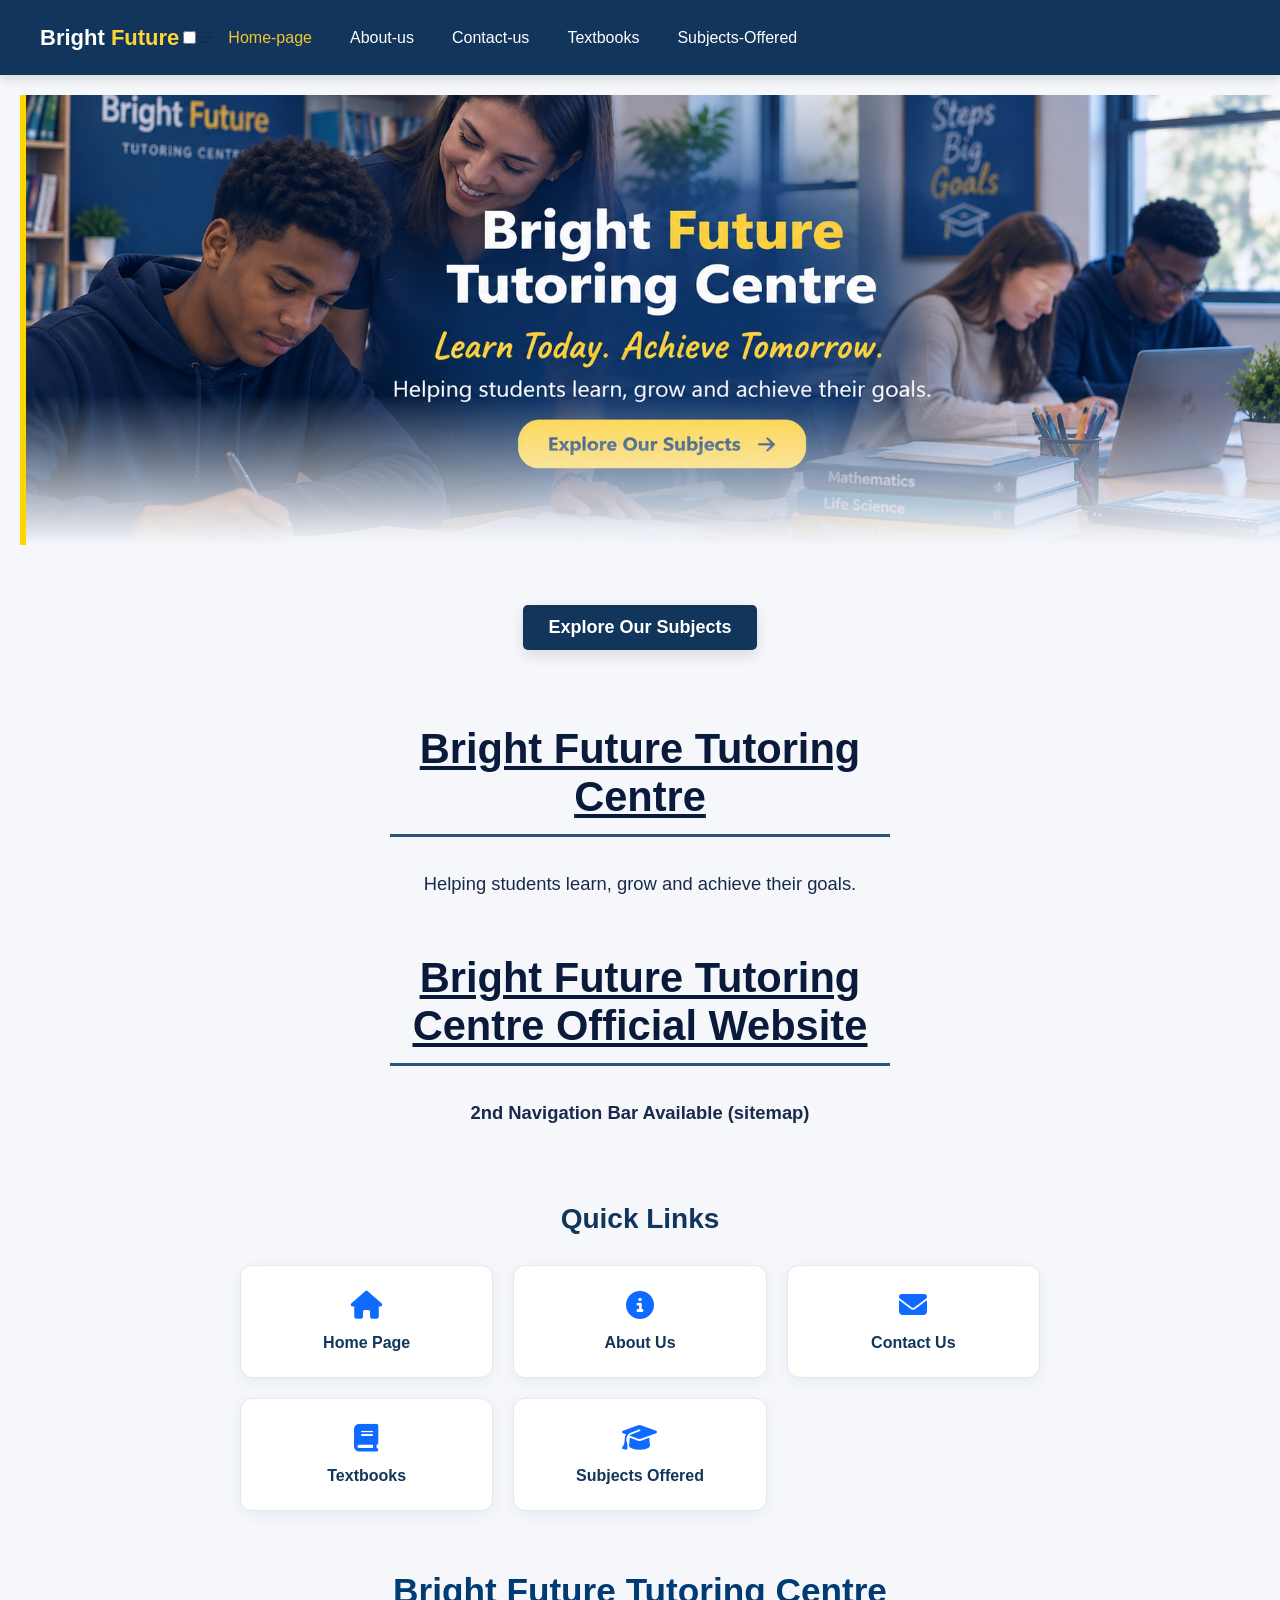
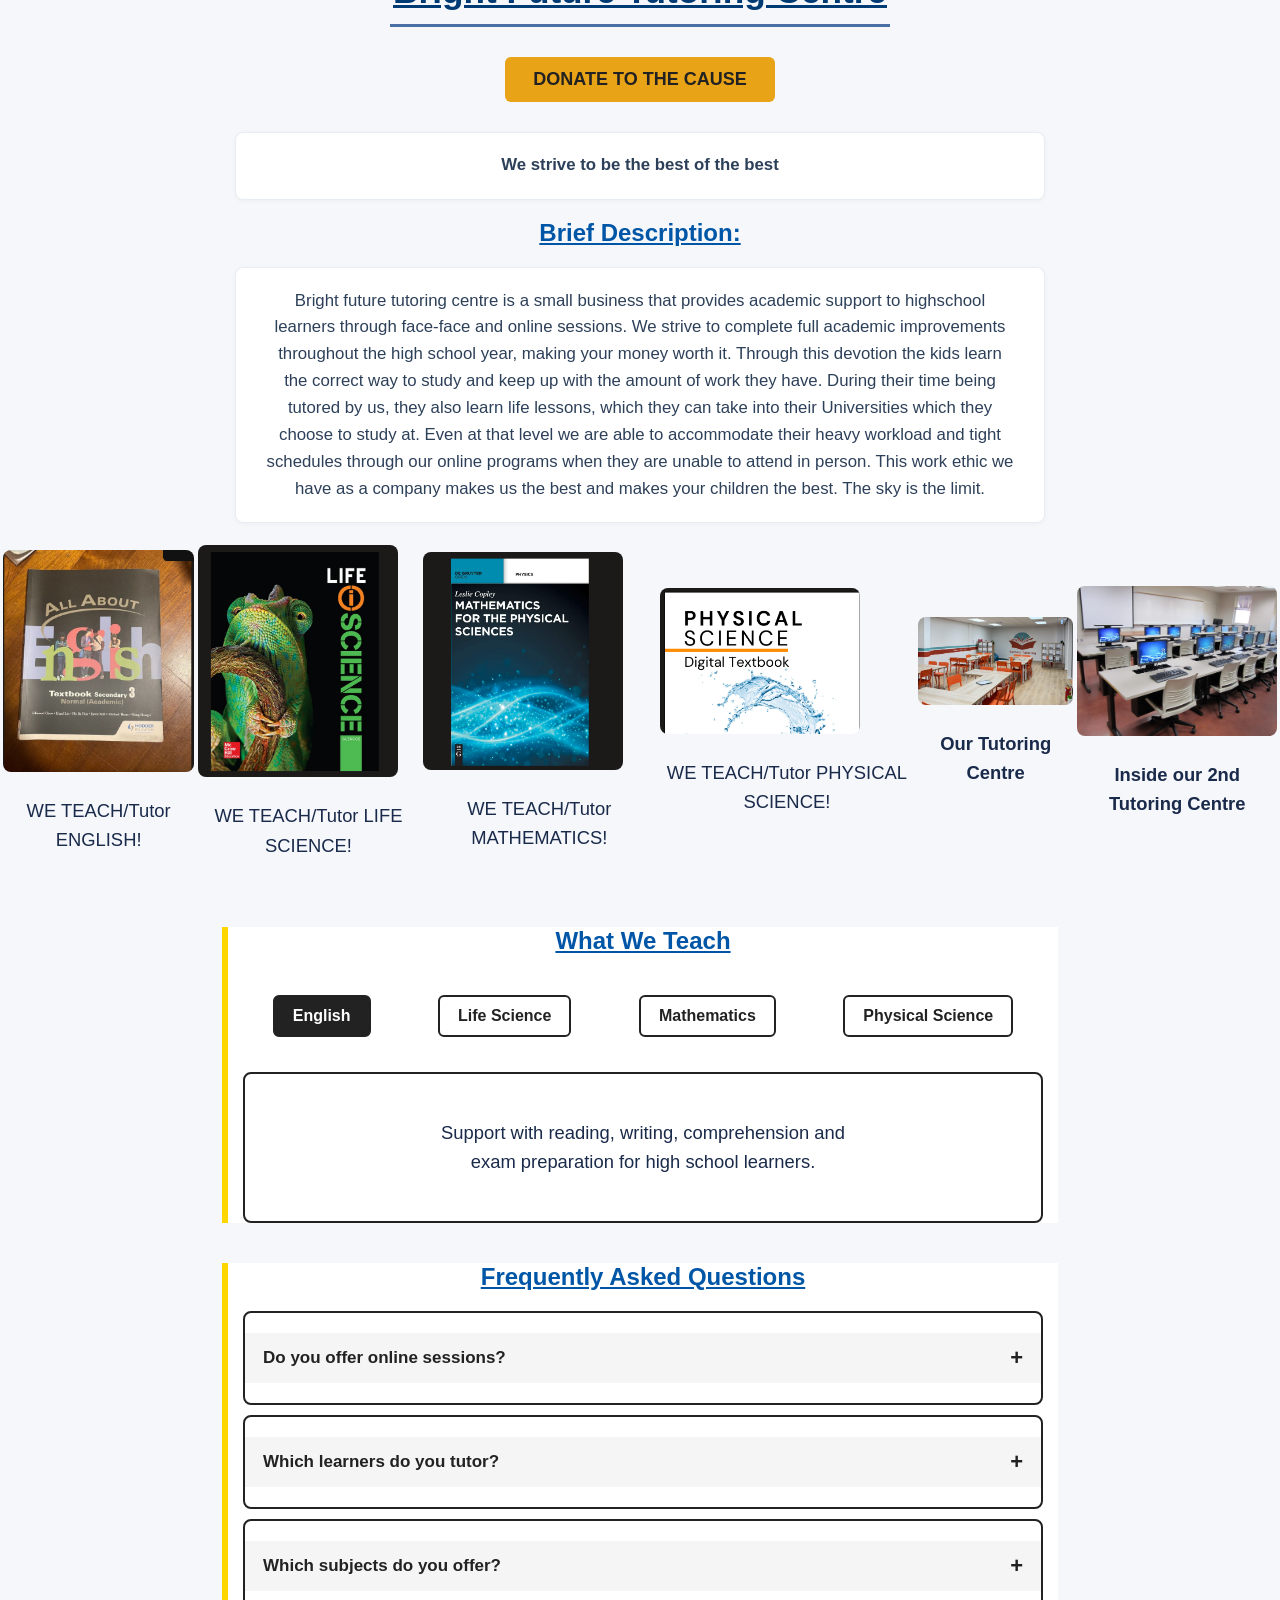
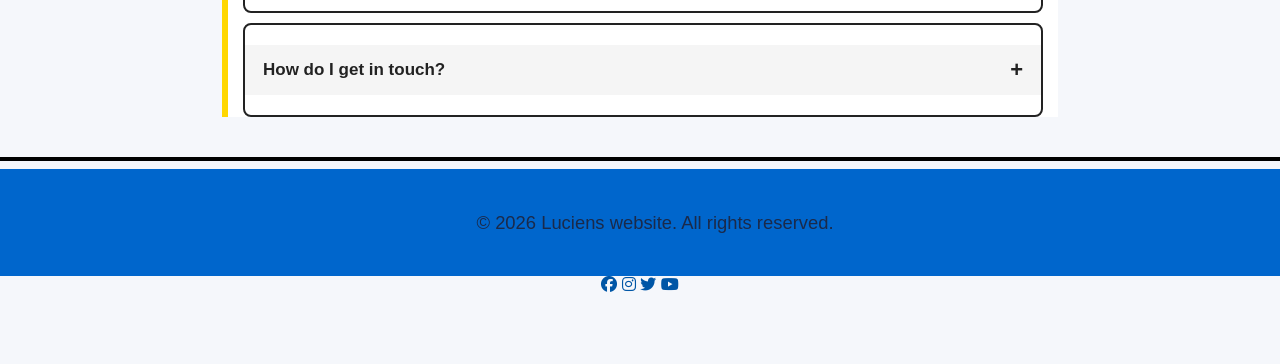
==== commit 5a274833: "changed the file name" ====
--- a/index.html
+++ b/index.html
@@ -1,76 +1,55 @@
 <!DOCTYPE html>
-<html>
+<html lang="en">
 
 <head>
-
-    <title>Homepage</title>
+    <title>Homepage | Bright Future Tutoring Centre</title>
 
     <link rel="stylesheet" href="CSS/style.css">
     <link rel="stylesheet" href="CSS/lightbox.css">
-    
+
     <meta charset="UTF-8">
-<meta name="viewport" content="width=device-width, initial-scale=1.0">
-<link rel="stylesheet" href="https://cdnjs.cloudflare.com/ajax/libs/font-awesome/6.5.1/css/all.min.css">
+    <meta name="viewport" content="width=device-width, initial-scale=1.0">
+    <link rel="stylesheet" href="https://cdnjs.cloudflare.com/ajax/libs/font-awesome/6.5.1/css/all.min.css">
 </head>
 
 <body class="homepage">
 
     <!-- NAVIGATION BAR -->
-
     <header class="navbar">
-
-        <a href="#" class="logo">
+        <a href="index.html" class="logo">
             Bright <span>Future</span>
         </a>
 
         <input type="checkbox" id="menu-toggle">
-
         <label for="menu-toggle" class="menu-toggle">&#9776;</label>
 
         <nav class="nav-links">
-
-            <a href="#" class="active">Home-page</a>
-
-            <a href="Assets/about us.html">About-us</a>
-
-            <a href="Assets/Contact us.html">Contact-us</a>
-
-            <a href="Assets/Textbooks.html">Textbooks</a>
-
-            <a href="Assets/Subjects Offered.html">Subjects-Offered</a>
-
-            
-
+            <a href="index.html" class="active">Home-page</a>
+            <a href="about-us.html">About-us</a>
+            <a href="contact-us.html">Contact-us</a>
+            <a href="textbooks.html">Textbooks</a>
+            <a href="subjects-offered.html">Subjects-Offered</a>
         </nav>
-
     </header>
 
 
     <!-- HOME PAGE BANNER -->
-
     <section class="home-banner">
     </section>
+
     <div class="banner-button">
-     <a href="Assets/Subjects Offered.html" class="main-button">
-                Explore Our Subjects
-            </a>
-
-        </div>
-        <div class="banner-content">
-
-            <h1>Bright Future Tutoring Centre</h1>
-
-            <p>
-                Helping students learn, grow and achieve their goals.
-            </p>
-
-       </div>
-
-    
+        <a href="subjects-offered.html" class="main-button">
+            Explore Our Subjects
+        </a>
+    </div>
+
+    <div class="banner-content">
+        <h1>Bright Future Tutoring Centre</h1>
+        <p>Helping students learn, grow and achieve their goals.</p>
+    </div>
 
 
     <!-- WEBSITE INFORMATION -->
-
     <h1>
         <u>Bright Future Tutoring Centre Official Website</u>
     </h1>
@@ -81,58 +60,48 @@
 
 
     <!-- SITEMAP LINKS -->
-
-   <div class="sitemap-section">
-    <h2 class="sitemap-title">Quick Links</h2>
-    
-   <div class="sitemap-grid">
-    <a href="index.html" class="sitemap-card">
-        <i class="fas fa-home"></i>
-        <span>Home Page</span>
-    </a>
-
-    <a href="Assets/about us.html" class="sitemap-card">
-        <i class="fas fa-info-circle"></i>
-        <span>About Us</span>
-    </a>
-
-    <a href="Assets/Contact us.html" class="sitemap-card">
-        <i class="fas fa-envelope"></i>
-        <span>Contact Us</span>
-    </a>
-
-    <a href="Assets/Textbooks.html" class="sitemap-card">
-        <i class="fas fa-book"></i>
-        <span>Textbooks</span>
-    </a>
-
-    <a href="Assets/Subjects Offered.html" class="sitemap-card">
-        <i class="fas fa-graduation-cap"></i>
-        <span>Subjects Offered</span>
-    </a>
-</div>
-</div>
+    <div class="sitemap-section">
+        <h2 class="sitemap-title">Quick Links</h2>
+
+        <div class="sitemap-grid">
+            <a href="index.html" class="sitemap-card">
+                <i class="fas fa-home"></i>
+                <span>Home Page</span>
+            </a>
+
+            <a href="about-us.html" class="sitemap-card">
+                <i class="fas fa-info-circle"></i>
+                <span>About Us</span>
+            </a>
+
+            <a href="contact-us.html" class="sitemap-card">
+                <i class="fas fa-envelope"></i>
+                <span>Contact Us</span>
+            </a>
+
+            <a href="textbooks.html" class="sitemap-card">
+                <i class="fas fa-book"></i>
+                <span>Textbooks</span>
+            </a>
+
+            <a href="subjects-offered.html" class="sitemap-card">
+                <i class="fas fa-graduation-cap"></i>
+                <span>Subjects Offered</span>
+            </a>
+        </div>
+    </div>
 
 
     <!-- MAIN CONTENT -->
-
     <h1>
         <u>Bright Future Tutoring Centre</u>
     </h1>
 
-    
-        
-         
-<button id="donate-btn" class="donate-button">DONATE TO THE CAUSE</button>
-    
-
-    <!-- This is a call to action button -->
-
+    <button id="donate-btn" class="donate-button">DONATE TO THE CAUSE</button>
 
     <p>
         <b>We strive to be the best of the best</b>
     </p>
-
 
     <h2>Brief Description:</h2>
 
@@ -159,219 +128,156 @@
     </p>
 
 
-    <!-- SUBJECT AND CENTRE IMAGES (click any image to open the lightbox) -->
-
+    <!-- SUBJECT AND CENTRE IMAGES -->
     <table>
-
         <tr>
-
-            <td>
-
-                <img src="Images/English.png"
-                     alt="English"
-                     width="200"
-                     class="lightbox-img">
-
+            <td>
+                <img src="Images/English.png" alt="English" width="200" class="lightbox-img">
                 <p>WE TEACH/Tutor ENGLISH!</p>
-
-            </td>
-
-
-            <td>
-
-                <img src="Images/Life science .png"
-                     alt="Life science"
-                     width="200"
-                     class="lightbox-img">
-
+            </td>
+
+            <td>
+                <img src="Images/Life science .png" alt="Life science" width="200" class="lightbox-img">
                 <p>WE TEACH/Tutor LIFE SCIENCE!</p>
-
-            </td>
-
-
-            <td>
-
-                <img src="Images/Mathematics .png"
-                     alt="Mathematics"
-                     width="200"
-                     class="lightbox-img">
-
+            </td>
+
+            <td>
+                <img src="Images/Mathematics .png" alt="Mathematics" width="200" class="lightbox-img">
                 <p>WE TEACH/Tutor MATHEMATICS!</p>
-
-            </td>
-
-
-            <td>
-
-                <img src="Images/Physical science .png"
-                     alt="Physical science"
-                     width="200"
-                     class="lightbox-img">
-
+            </td>
+
+            <td>
+                <img src="Images/Physical science .png" alt="Physical science" width="200" class="lightbox-img">
                 <p>WE TEACH/Tutor PHYSICAL SCIENCE!</p>
-
-            </td>
-
-
-            <td>
-
-                <img src="Images/Inside building.jpeg"
-                     alt="Inside building"
-                     width="200"
-                     class="lightbox-img">
-
-                <p>
-                    <b>Our Tutoring Centre</b>
-                </p>
-
-            </td>
-
-
-            <td>
-
-                <img src="Images/Inside 2nd building.jpg"
-                     alt="Inside 2nd building"
-                     width="200"
-                     class="lightbox-img">
-
-                <p>
-                    <b>Inside our 2nd Tutoring Centre</b>
-                </p>
-
-            </td>
-
+            </td>
+
+            <td>
+                <img src="Images/Inside building.jpeg" alt="Inside building" width="200" class="lightbox-img">
+                <p><b>Our Tutoring Centre</b></p>
+            </td>
+
+            <td>
+                <img src="Images/Inside 2nd building.jpg" alt="Inside 2nd building" width="200" class="lightbox-img">
+                <p><b>Inside our 2nd Tutoring Centre</b></p>
+            </td>
         </tr>
-
     </table>
-<!-- SUBJECT TABS -->
-<section class="tabs">
-    <h2>What We Teach</h2>
-
-    <div class="tab-buttons">
-        <button class="tab-btn active" data-tab="english">English</button>
-        <button class="tab-btn" data-tab="lifesci">Life Science</button>
-        <button class="tab-btn" data-tab="maths">Mathematics</button>
-        <button class="tab-btn" data-tab="physci">Physical Science</button>
-    </div>
-
-    <div class="tab-panel active" id="english">
-        <p>Support with reading, writing, comprehension and exam preparation for high school learners.</p>
-    </div>
-    <div class="tab-panel" id="lifesci">
-        <p>Help with understanding key concepts, diagrams and the study techniques needed for Life Science.</p>
-    </div>
-    <div class="tab-panel" id="maths">
-        <p>Step-by-step guidance through problem solving, practice questions and test preparation.</p>
-    </div>
-    <div class="tab-panel" id="physci">
-        <p>Clear explanations of Physics and Chemistry topics, with plenty of practice.</p>
-    </div>
-</section>
-
-
-<!-- FAQ ACCORDION -->
-<section class="faq">
-    <h2>Frequently Asked Questions</h2>
-
-    <div class="faq-item">
-        <button class="faq-question">Do you offer online sessions?</button>
-        <div class="faq-answer">
-            <p>Yes. We offer both face-to-face and online sessions, so learners with busy schedules can still attend.</p>
-        </div>
-    </div>
-
-    <div class="faq-item">
-        <button class="faq-question">Which learners do you tutor?</button>
-        <div class="faq-answer">
-            <p>We provide academic support to high school learners.</p>
-        </div>
-    </div>
-
-    <div class="faq-item">
-        <button class="faq-question">Which subjects do you offer?</button>
-        <div class="faq-answer">
-            <p>English, Life Science, Mathematics and Physical Science.</p>
-        </div>
-    </div>
-
-    <div class="faq-item">
-        <button class="faq-question">How do I get in touch?</button>
-        <div class="faq-answer">
-            <p>Visit our Contact Us page and we will get back to you.</p>
-        </div>
-    </div>
-</section>
+
+
+    <!-- SUBJECT TABS -->
+    <section class="tabs">
+        <h2>What We Teach</h2>
+
+        <div class="tab-buttons">
+            <button class="tab-btn active" data-tab="english">English</button>
+            <button class="tab-btn" data-tab="lifesci">Life Science</button>
+            <button class="tab-btn" data-tab="maths">Mathematics</button>
+            <button class="tab-btn" data-tab="physci">Physical Science</button>
+        </div>
+
+        <div class="tab-panel active" id="english">
+            <p>Support with reading, writing, comprehension and exam preparation for high school learners.</p>
+        </div>
+        <div class="tab-panel" id="lifesci">
+            <p>Help with understanding key concepts, diagrams and the study techniques needed for Life Science.</p>
+        </div>
+        <div class="tab-panel" id="maths">
+            <p>Step-by-step guidance through problem solving, practice questions and test preparation.</p>
+        </div>
+        <div class="tab-panel" id="physci">
+            <p>Clear explanations of Physics and Chemistry topics, with plenty of practice.</p>
+        </div>
+    </section>
+
+
+    <!-- FAQ ACCORDION -->
+    <section class="faq">
+        <h2>Frequently Asked Questions</h2>
+
+        <div class="faq-item">
+            <button class="faq-question">Do you offer online sessions?</button>
+            <div class="faq-answer">
+                <p>Yes. We offer both face-to-face and online sessions, so learners with busy schedules can still attend.</p>
+            </div>
+        </div>
+
+        <div class="faq-item">
+            <button class="faq-question">Which learners do you tutor?</button>
+            <div class="faq-answer">
+                <p>We provide academic support to high school learners.</p>
+            </div>
+        </div>
+
+        <div class="faq-item">
+            <button class="faq-question">Which subjects do you offer?</button>
+            <div class="faq-answer">
+                <p>English, Life Science, Mathematics and Physical Science.</p>
+            </div>
+        </div>
+
+        <div class="faq-item">
+            <button class="faq-question">How do I get in touch?</button>
+            <div class="faq-answer">
+                <p>Visit our Contact Us page and we will get back to you.</p>
+            </div>
+        </div>
+    </section>
+
 
     <!-- FOOTER -->
-
     <hr style="border: 2px solid black;">
 
     <footer>
-
-        <p>
-            &copy; 2026 Luciens website. All rights reserved.
-        </p>
-
+        <p>&copy; 2026 Luciens website. All rights reserved.</p>
     </footer>
 
 
     <!-- SOCIAL MEDIA LINKS -->
-
     <div class="social-links">
-
-        <a href="#">
-            <i class="fab fa-facebook"></i>
-        </a>
-
-        <a href="#">
-            <i class="fab fa-instagram"></i>
-        </a>
-
-        <a href="#">
-            <i class="fab fa-twitter"></i>
-        </a>
-
-        <a href="#">
-            <i class="fab fa-youtube"></i>
-        </a>
-
-    </div>
-<script src="JS/JavaScript.js"></script>
-
-<!-- DONATE MODAL -->
-<div class="modal" id="donate-modal">
-    <div class="modal-content">
-        <button class="modal-close" aria-label="Close">&times;</button>
-        <h3>Support Bright Future</h3>
-        <p>Your donation helps learners get the support they need.</p>
-
-        <form id="donate-form">
-            <label for="donor-name">Your name</label>
-            <input type="text" id="donor-name" required>
-
-            <label for="donor-amount">Amount (R)</label>
-            <input type="number" id="donor-amount" min="1" required>
-
-            <button type="submit" class="submit-btn">Donate</button>
-        </form>
-
-        <p class="thank-you" id="thank-you">Thank you for your support!</p>
-    </div>
-</div>
-
-<!-- LIGHTBOX (opens when a picture is clicked) -->
-<div class="lightbox" id="lightbox">
-    <button class="lb-close" id="lbClose" aria-label="Close">&times;</button>
-    <button class="lb-nav lb-prev" id="lbPrev" aria-label="Previous">&#10094;</button>
-    <figure>
-        <img id="lbImage" src="" alt="">
-        <figcaption id="lbCaption"></figcaption>
-        <div class="lb-thumbs" id="lbThumbs"></div>
-    </figure>
-    <button class="lb-nav lb-next" id="lbNext" aria-label="Next">&#10095;</button>
-</div>
-<script src="JS/lightbox.js"></script>
+        <a href="#"><i class="fab fa-facebook"></i></a>
+        <a href="#"><i class="fab fa-instagram"></i></a>
+        <a href="#"><i class="fab fa-twitter"></i></a>
+        <a href="#"><i class="fab fa-youtube"></i></a>
+    </div>
+
+
+    <!-- DONATE MODAL -->
+    <div class="modal" id="donate-modal">
+        <div class="modal-content">
+            <button class="modal-close" aria-label="Close">&times;</button>
+            <h3>Support Bright Future</h3>
+            <p>Your donation helps learners get the support they need.</p>
+
+            <form id="donate-form">
+                <label for="donor-name">Your name</label>
+                <input type="text" id="donor-name" required>
+
+                <label for="donor-amount">Amount (R)</label>
+                <input type="number" id="donor-amount" min="1" required>
+
+                <button type="submit" class="submit-btn">Donate</button>
+            </form>
+
+            <p class="thank-you" id="thank-you">Thank you for your support!</p>
+        </div>
+    </div>
+
+
+    <!-- LIGHTBOX -->
+    <div class="lightbox" id="lightbox">
+        <button class="lb-close" id="lbClose" aria-label="Close">&times;</button>
+        <button class="lb-nav lb-prev" id="lbPrev" aria-label="Previous">&#10094;</button>
+        <figure>
+            <img id="lbImage" src="" alt="">
+            <figcaption id="lbCaption"></figcaption>
+            <div class="lb-thumbs" id="lbThumbs"></div>
+        </figure>
+        <button class="lb-nav lb-next" id="lbNext" aria-label="Next">&#10095;</button>
+    </div>
+
+    <!-- MAIN JAVASCRIPT -->
+    <script src="JS/contact-us.js"></script>
 
 </body>
 
-</html>
+</html>
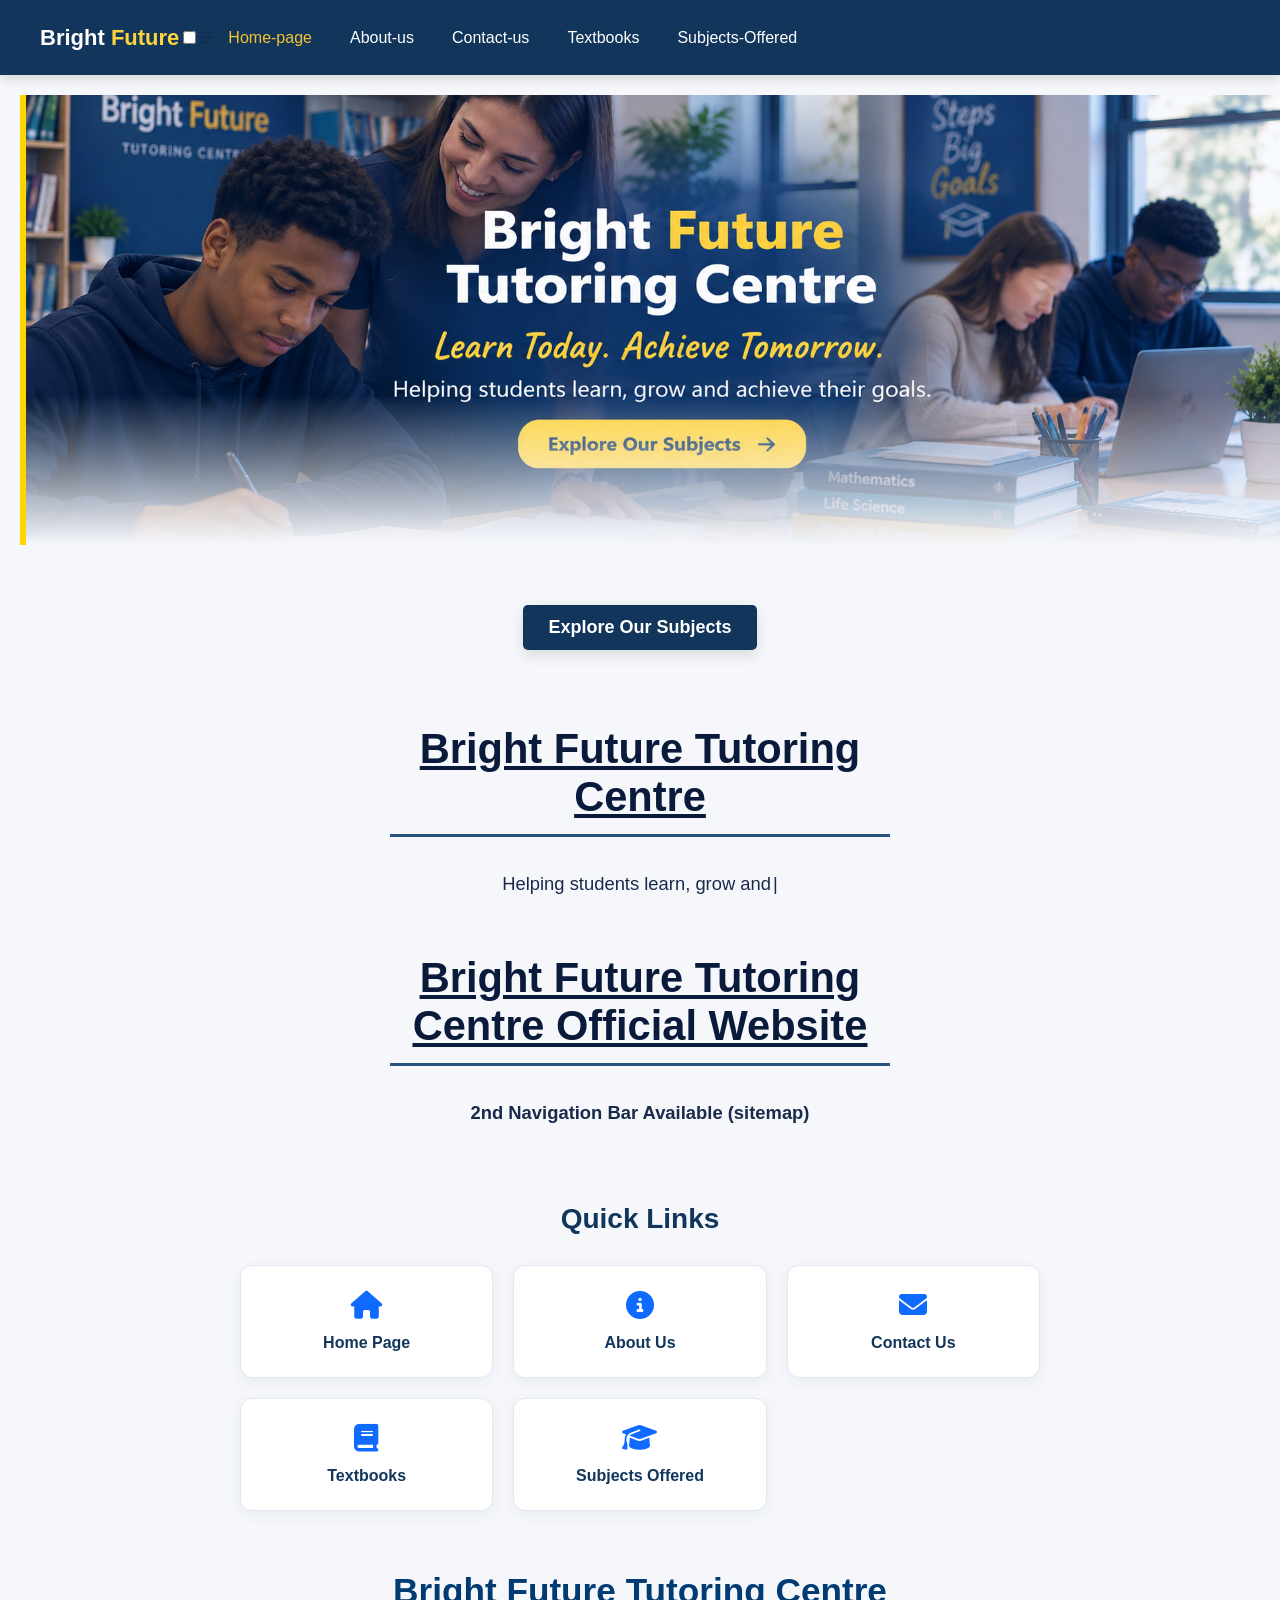
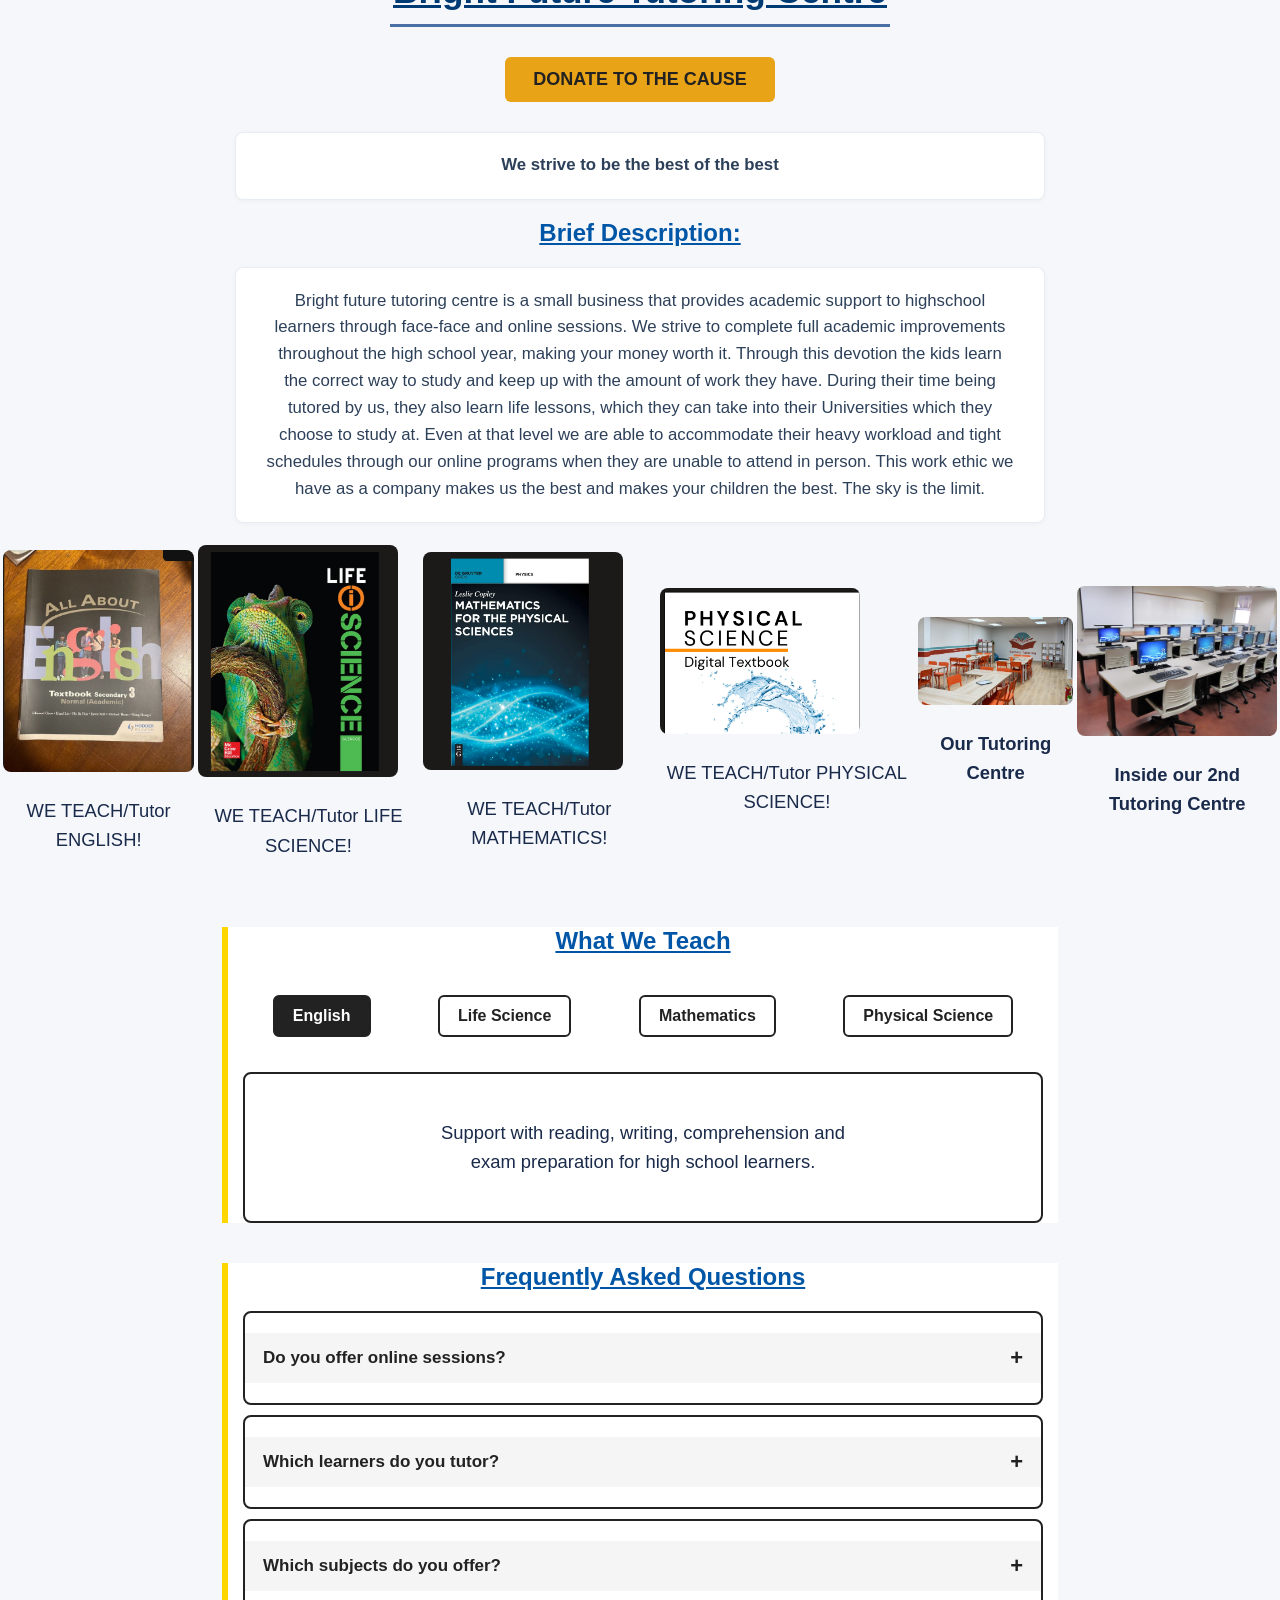
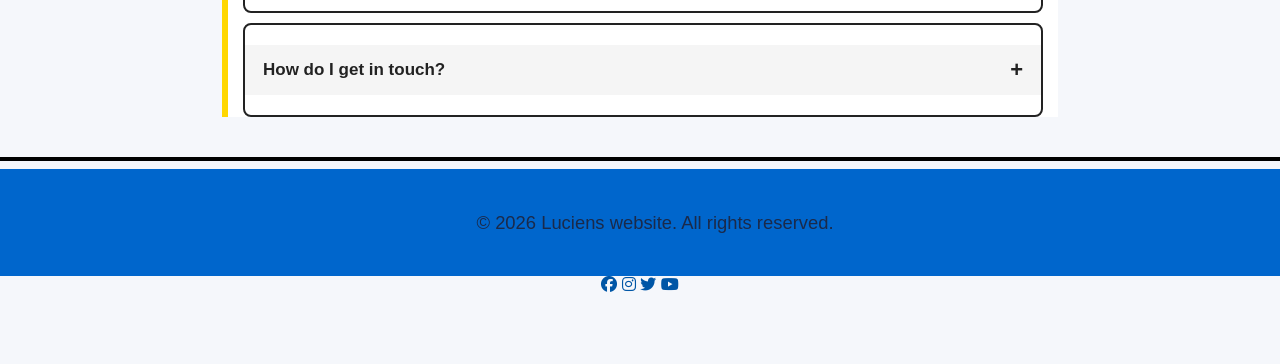
==== commit c4abcaa3: "Fixed all the java links" ====
--- a/index.html
+++ b/index.html
@@ -276,7 +276,7 @@
     </div>
 
     <!-- MAIN JAVASCRIPT -->
-    <script src="JS/contact-us.js"></script>
+    <script src="JS/JavaScript.js"></script>
 
 </body>
 
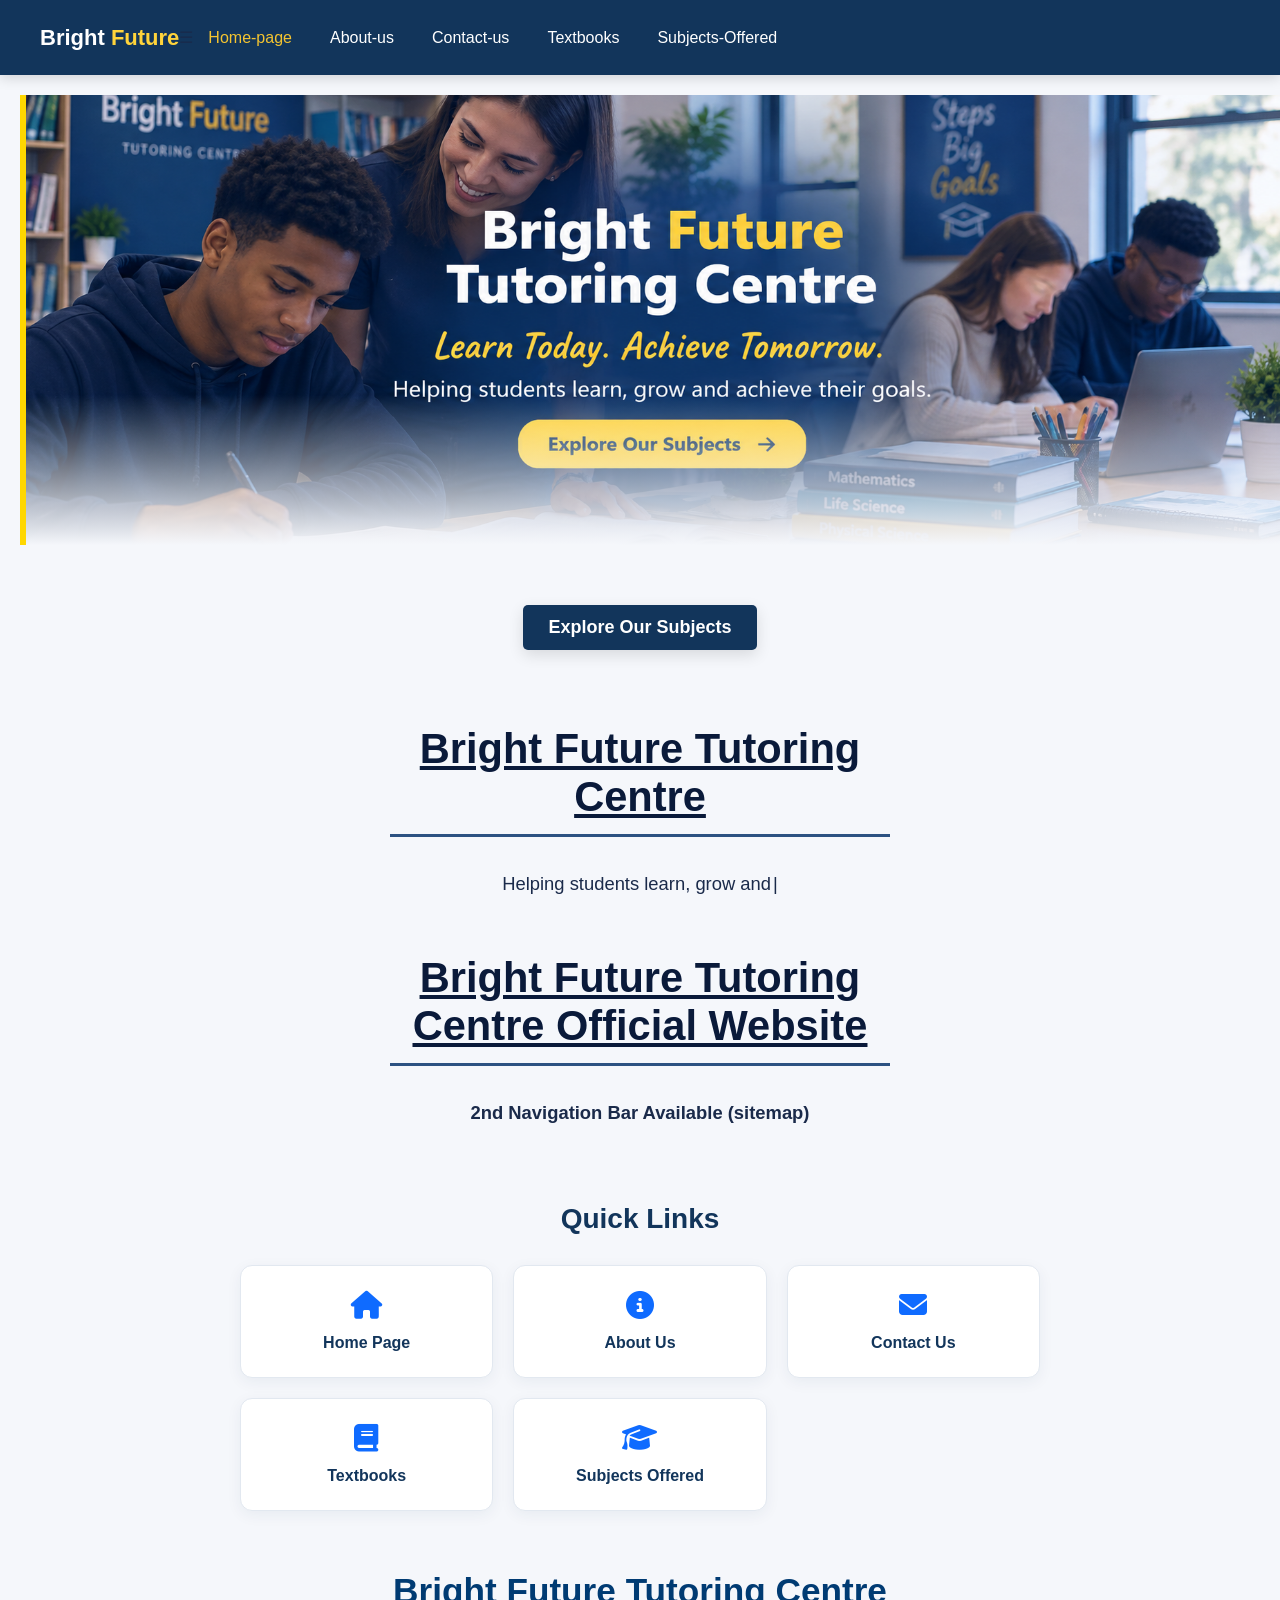
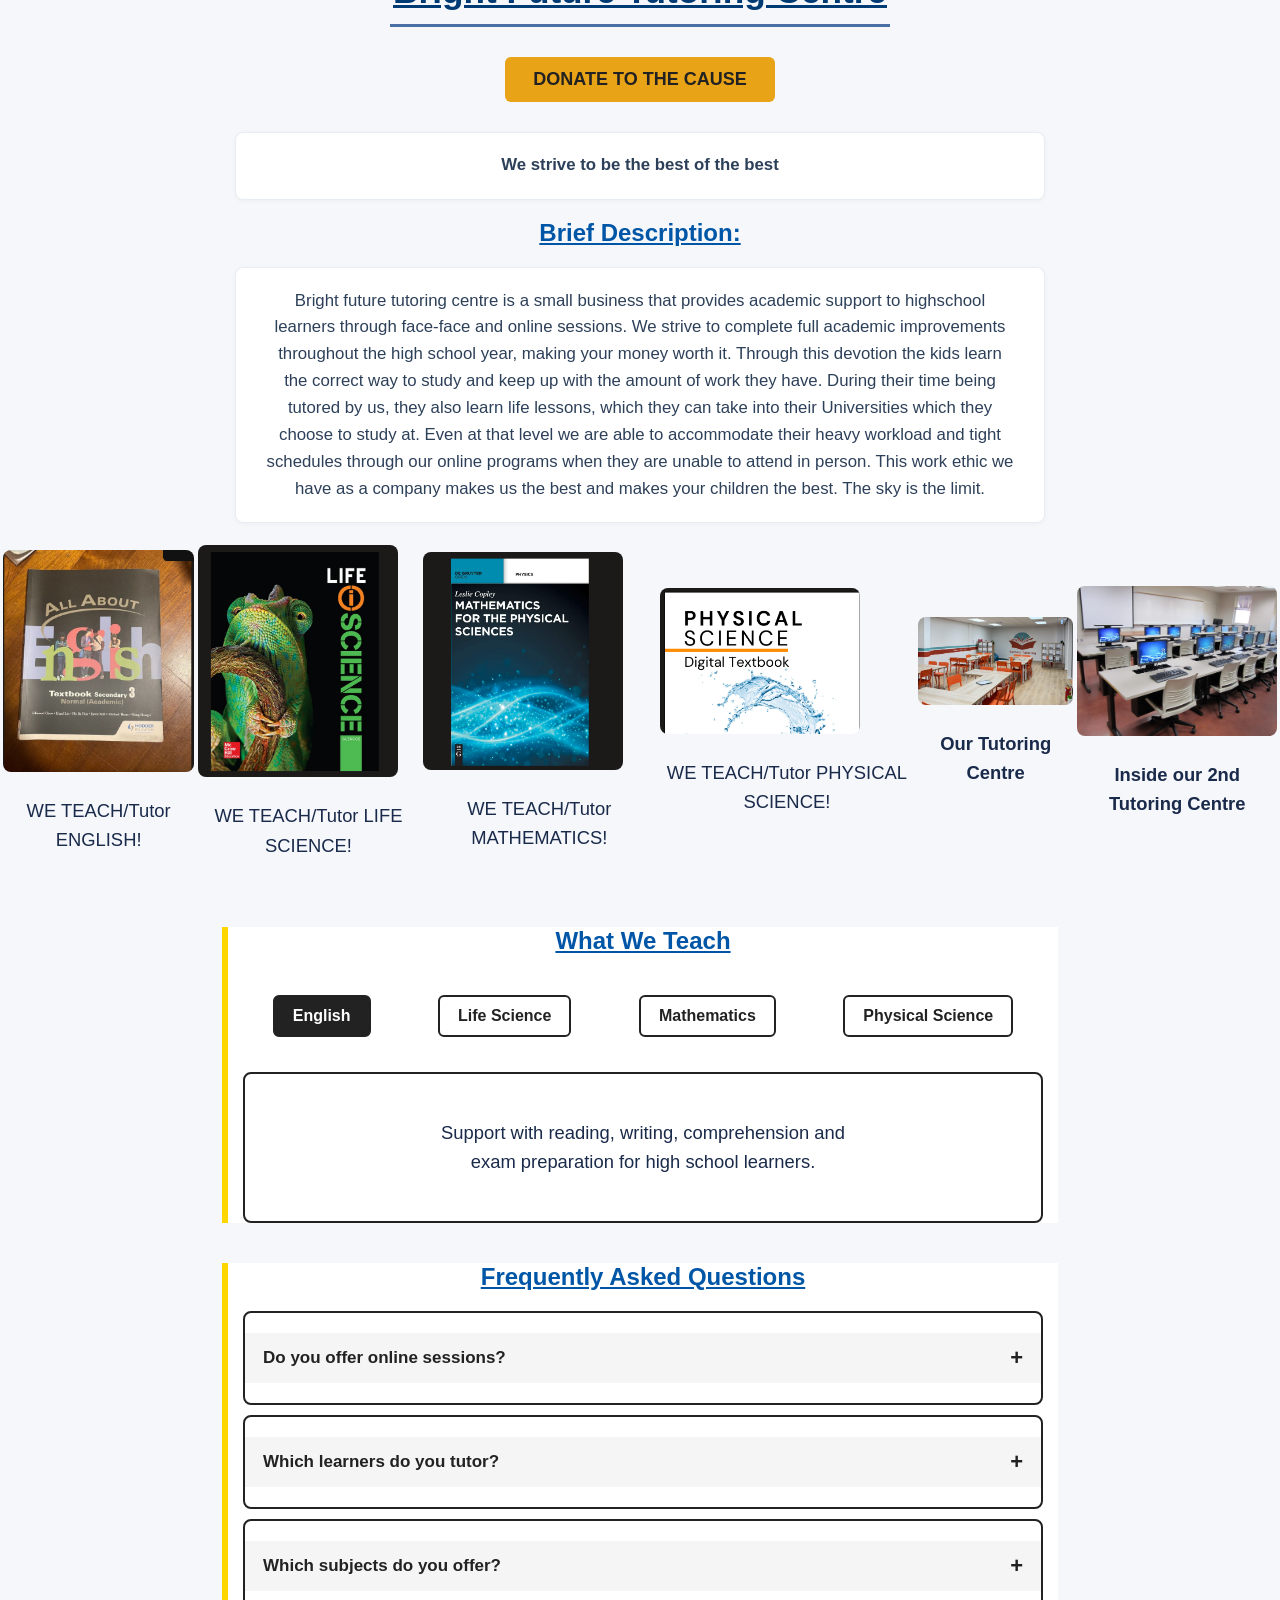
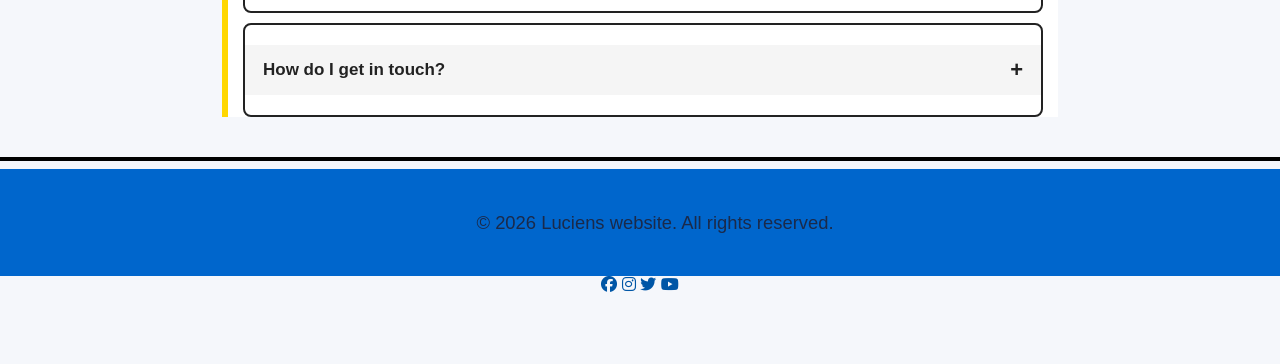
==== commit 33948138: "last minute fixes" ====
--- a/index.html
+++ b/index.html
@@ -20,15 +20,15 @@
             Bright <span>Future</span>
         </a>
 
-        <input type="checkbox" id="menu-toggle">
+        
         <label for="menu-toggle" class="menu-toggle">&#9776;</label>
 
         <nav class="nav-links">
             <a href="index.html" class="active">Home-page</a>
-            <a href="about-us.html">About-us</a>
-            <a href="contact-us.html">Contact-us</a>
-            <a href="textbooks.html">Textbooks</a>
-            <a href="subjects-offered.html">Subjects-Offered</a>
+            <a href="Assets/about-us.html">About-us</a>
+            <a href="Assets/contact-us.html">Contact-us</a>
+            <a href="Assets/textbooks.html">Textbooks</a>
+            <a href="Assets/subjects-offered.html">Subjects-Offered</a>
         </nav>
     </header>
 
@@ -232,13 +232,14 @@
     </footer>
 
 
-    <!-- SOCIAL MEDIA LINKS -->
-    <div class="social-links">
-        <a href="#"><i class="fab fa-facebook"></i></a>
-        <a href="#"><i class="fab fa-instagram"></i></a>
-        <a href="#"><i class="fab fa-twitter"></i></a>
-        <a href="#"><i class="fab fa-youtube"></i></a>
-    </div>
+        <!-- SOCIAL MEDIA LINKS -->
+<div class="social-links">
+    <a href="https://facebook.com/your-profile-name" target="_blank" rel="noopener noreferrer"><i class="fab fa-facebook"></i></a>
+    <a href="https://instagram.com/your-profile-name" target="_blank" rel="noopener noreferrer"><i class="fab fa-instagram"></i></a>
+    <a href="https://twitter.com/your-profile-name" target="_blank" rel="noopener noreferrer"><i class="fab fa-twitter"></i></a>
+    <a href="https://youtube.com/@your-channel-name" target="_blank" rel="noopener noreferrer"><i class="fab fa-youtube"></i></a>
+</div>
+   
 
 
     <!-- DONATE MODAL -->
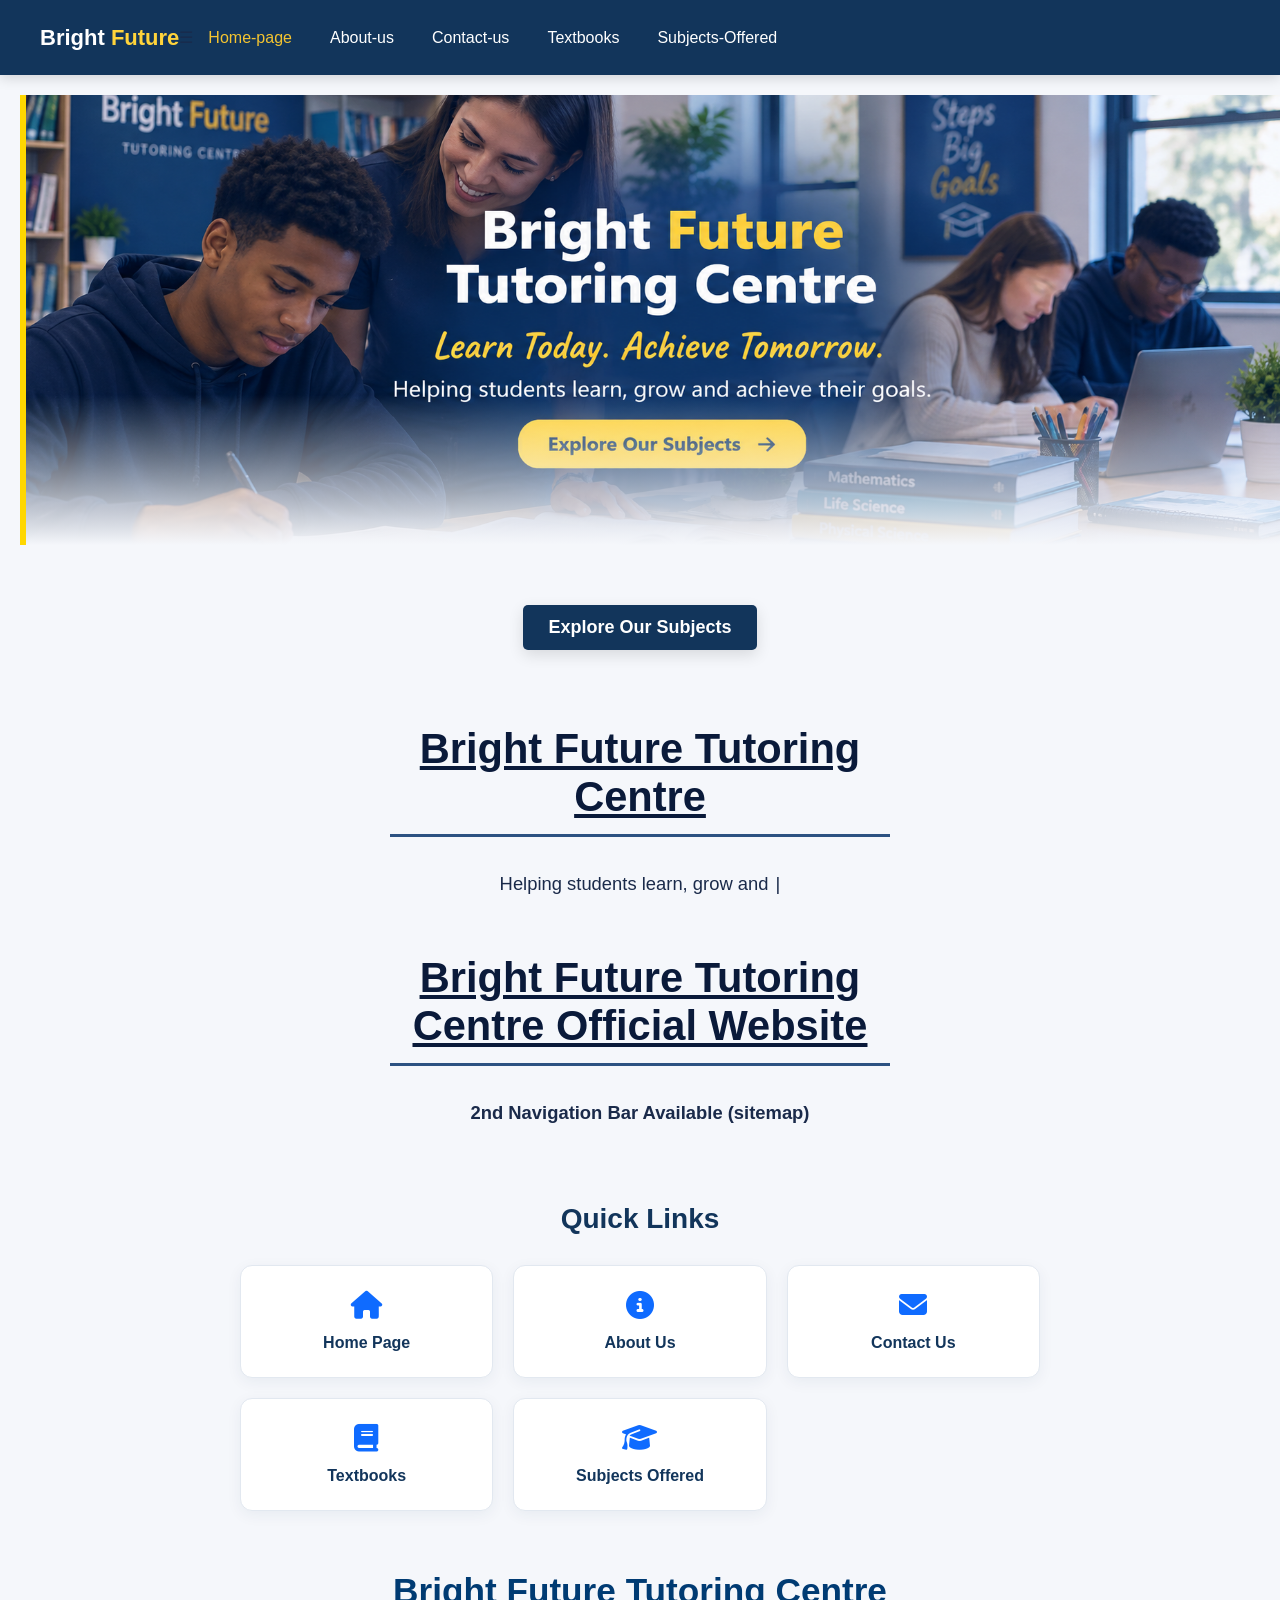
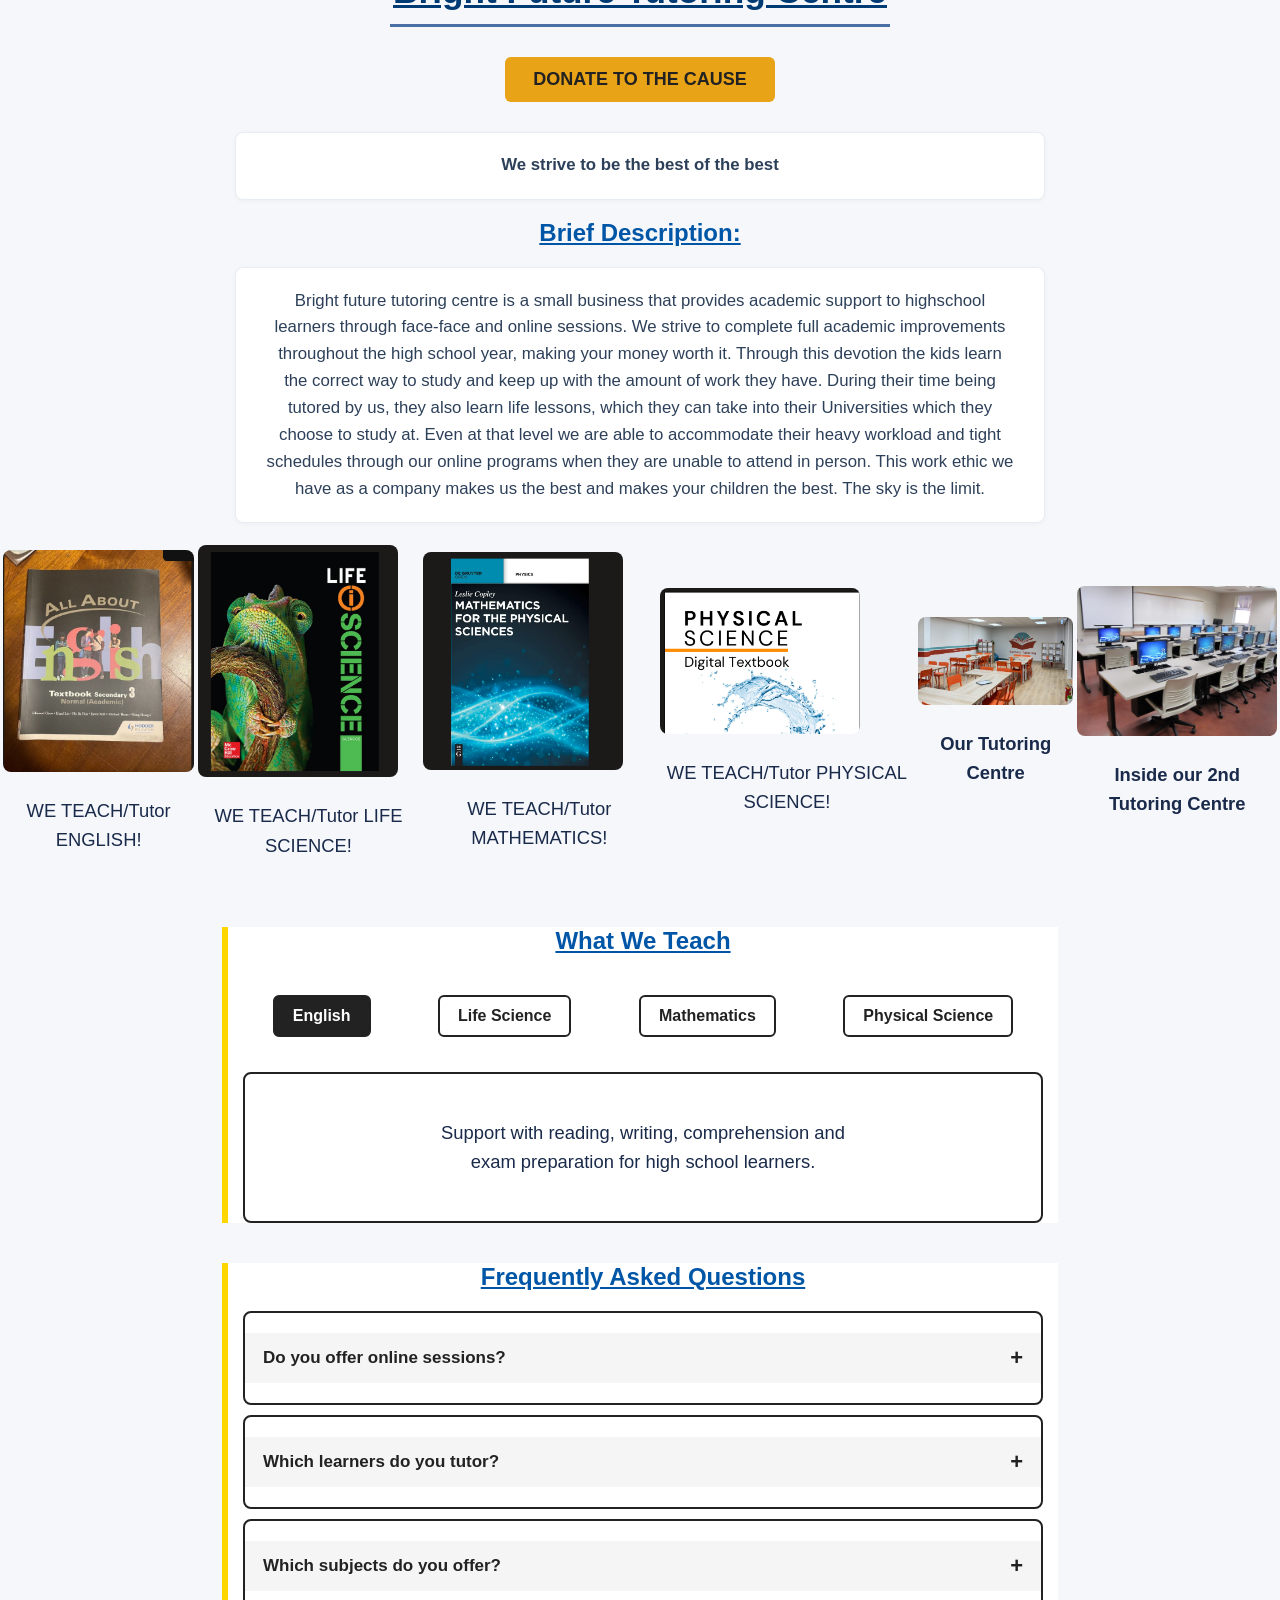
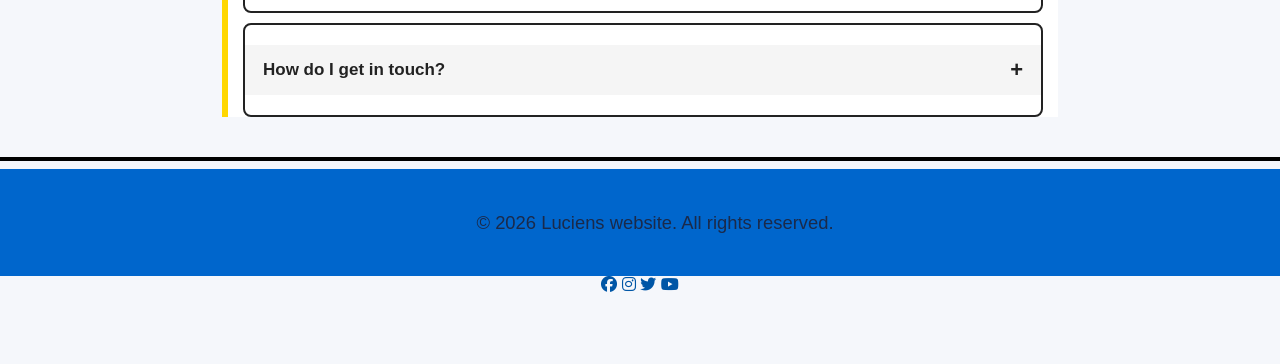
==== commit a68c245e: "Fix HTML formatting and structure" ====
--- a/index.html
+++ b/index.html
@@ -20,7 +20,6 @@
             Bright <span>Future</span>
         </a>
 
-        
         <label for="menu-toggle" class="menu-toggle">&#9776;</label>
 
         <nav class="nav-links">
@@ -38,7 +37,7 @@
     </section>
 
     <div class="banner-button">
-        <a href="subjects-offered.html" class="main-button">
+        <a href="Assets/subjects-offered.html" class="main-button">
             Explore Our Subjects
         </a>
     </div>
@@ -69,22 +68,22 @@
                 <span>Home Page</span>
             </a>
 
-            <a href="about-us.html" class="sitemap-card">
+            <a href="Assets/about-us.html" class="sitemap-card">
                 <i class="fas fa-info-circle"></i>
                 <span>About Us</span>
             </a>
 
-            <a href="contact-us.html" class="sitemap-card">
+            <a href="Assets/contact-us.html" class="sitemap-card">
                 <i class="fas fa-envelope"></i>
                 <span>Contact Us</span>
             </a>
 
-            <a href="textbooks.html" class="sitemap-card">
+            <a href="Assets/textbooks.html" class="sitemap-card">
                 <i class="fas fa-book"></i>
                 <span>Textbooks</span>
             </a>
 
-            <a href="subjects-offered.html" class="sitemap-card">
+            <a href="Assets/subjects-offered.html" class="sitemap-card">
                 <i class="fas fa-graduation-cap"></i>
                 <span>Subjects Offered</span>
             </a>
@@ -232,14 +231,13 @@
     </footer>
 
 
-        <!-- SOCIAL MEDIA LINKS -->
-<div class="social-links">
-    <a href="https://facebook.com/your-profile-name" target="_blank" rel="noopener noreferrer"><i class="fab fa-facebook"></i></a>
-    <a href="https://instagram.com/your-profile-name" target="_blank" rel="noopener noreferrer"><i class="fab fa-instagram"></i></a>
-    <a href="https://twitter.com/your-profile-name" target="_blank" rel="noopener noreferrer"><i class="fab fa-twitter"></i></a>
-    <a href="https://youtube.com/@your-channel-name" target="_blank" rel="noopener noreferrer"><i class="fab fa-youtube"></i></a>
-</div>
-   
+    <!-- SOCIAL MEDIA LINKS -->
+    <div class="social-links">
+        <a href="https://facebook.com/your-profile-name" target="_blank" rel="noopener noreferrer"><i class="fab fa-facebook"></i></a>
+        <a href="https://instagram.com/your-profile-name" target="_blank" rel="noopener noreferrer"><i class="fab fa-instagram"></i></a>
+        <a href="https://twitter.com/your-profile-name" target="_blank" rel="noopener noreferrer"><i class="fab fa-twitter"></i></a>
+        <a href="https://youtube.com/@your-channel-name" target="_blank" rel="noopener noreferrer"><i class="fab fa-youtube"></i></a>
+    </div>
 
 
     <!-- DONATE MODAL -->
@@ -281,4 +279,4 @@
 
 </body>
 
-</html>+</html>
